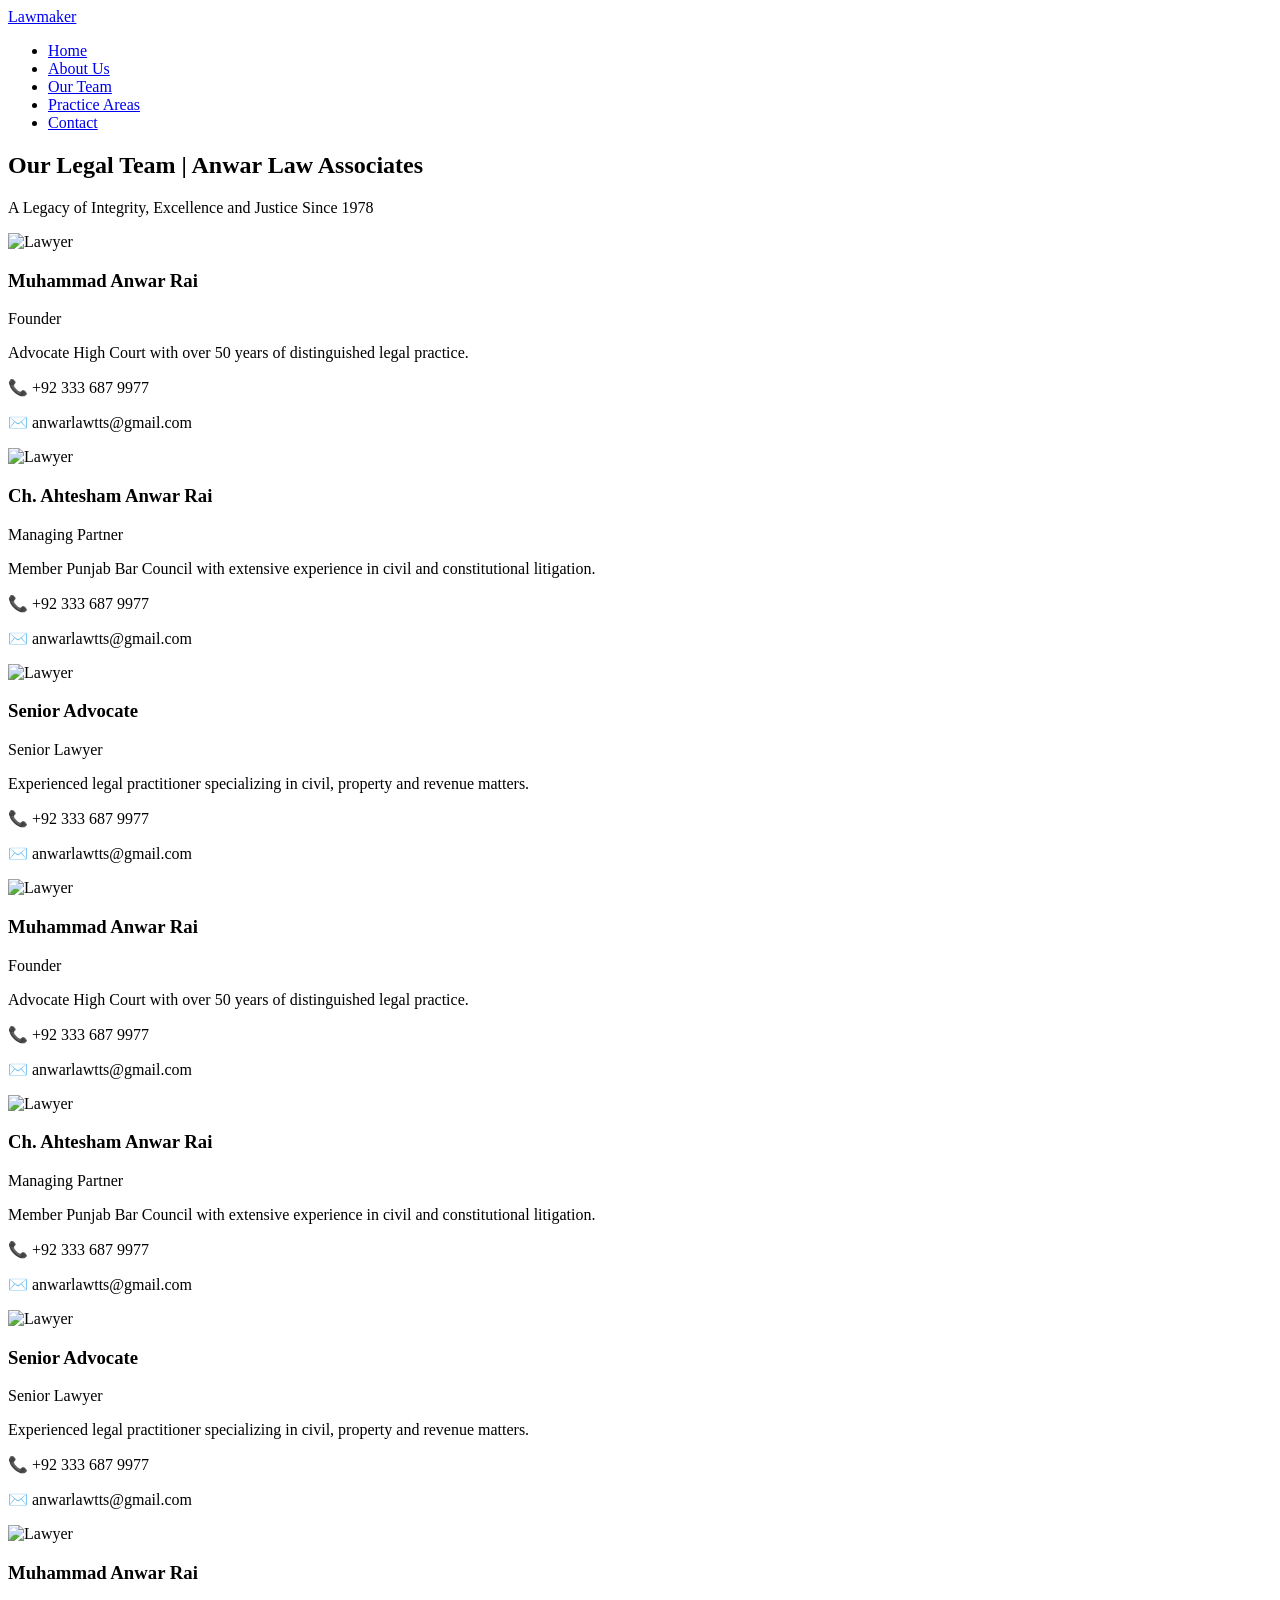
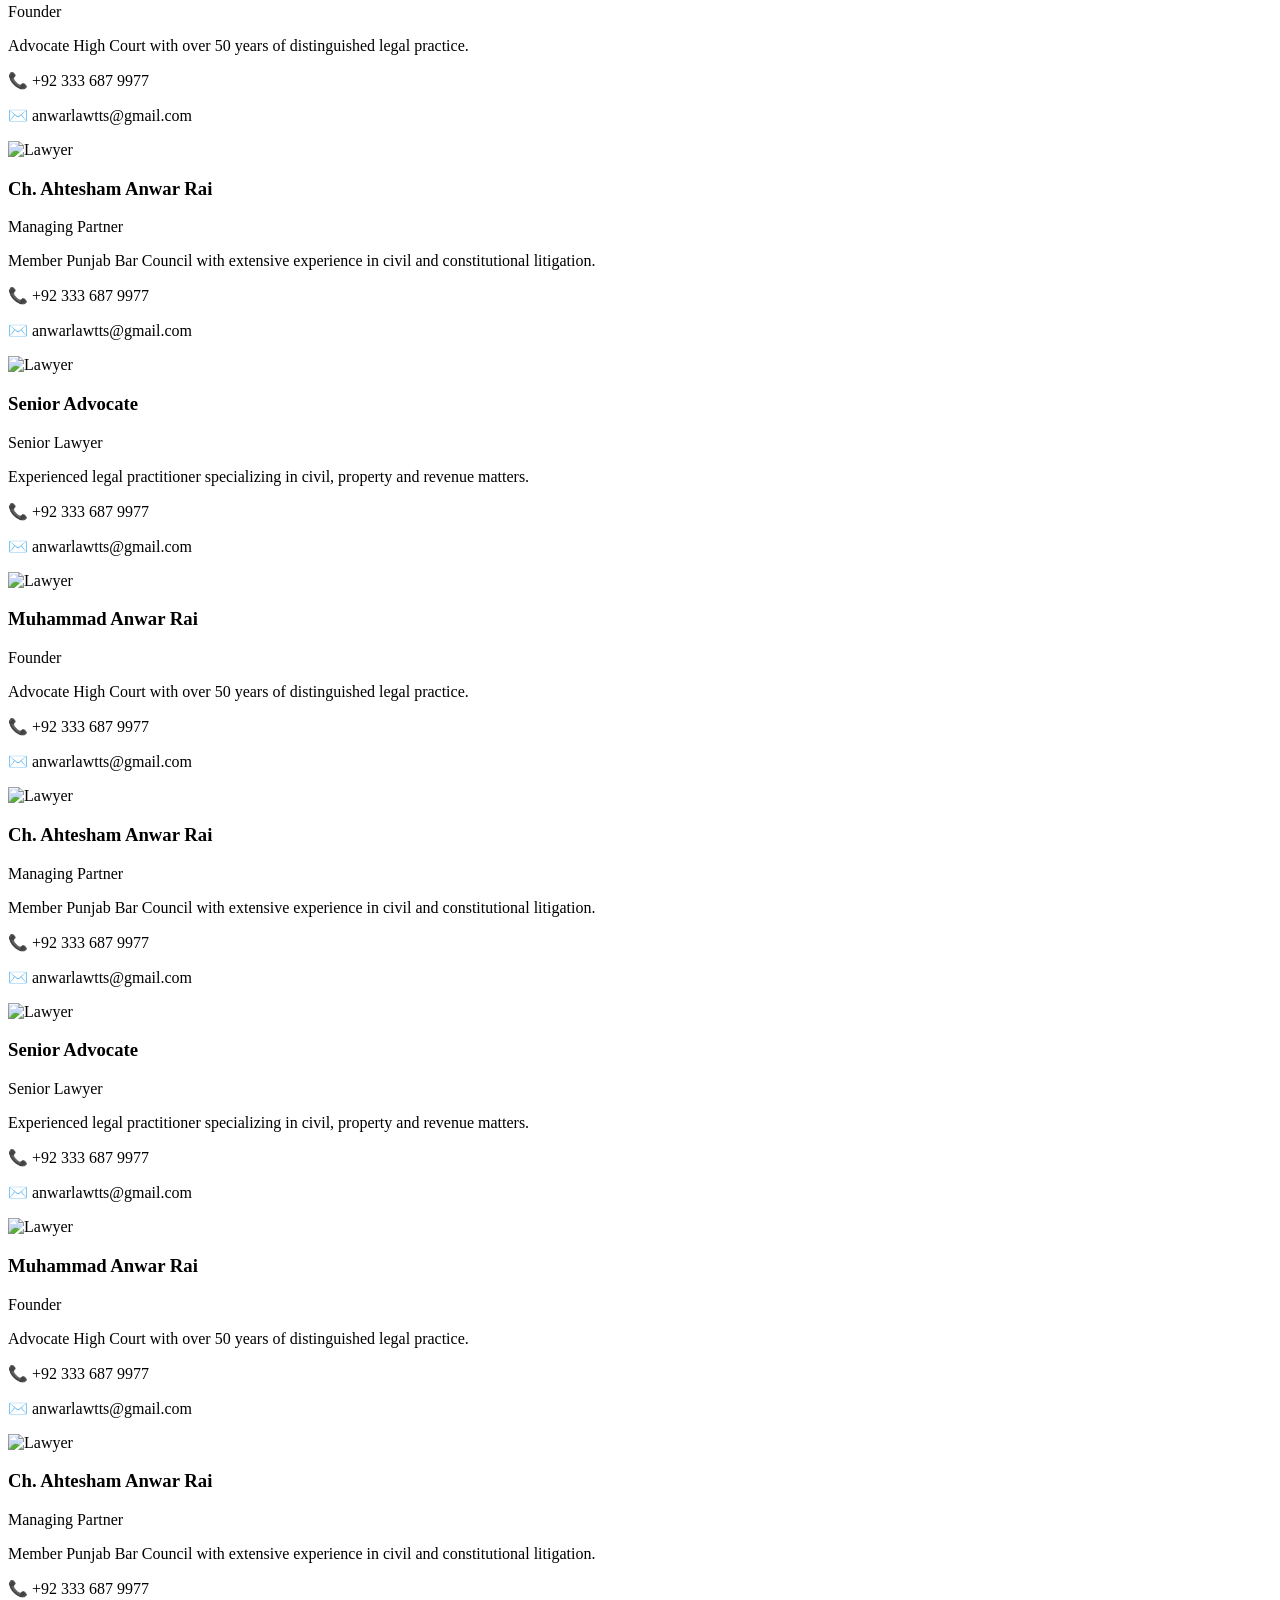
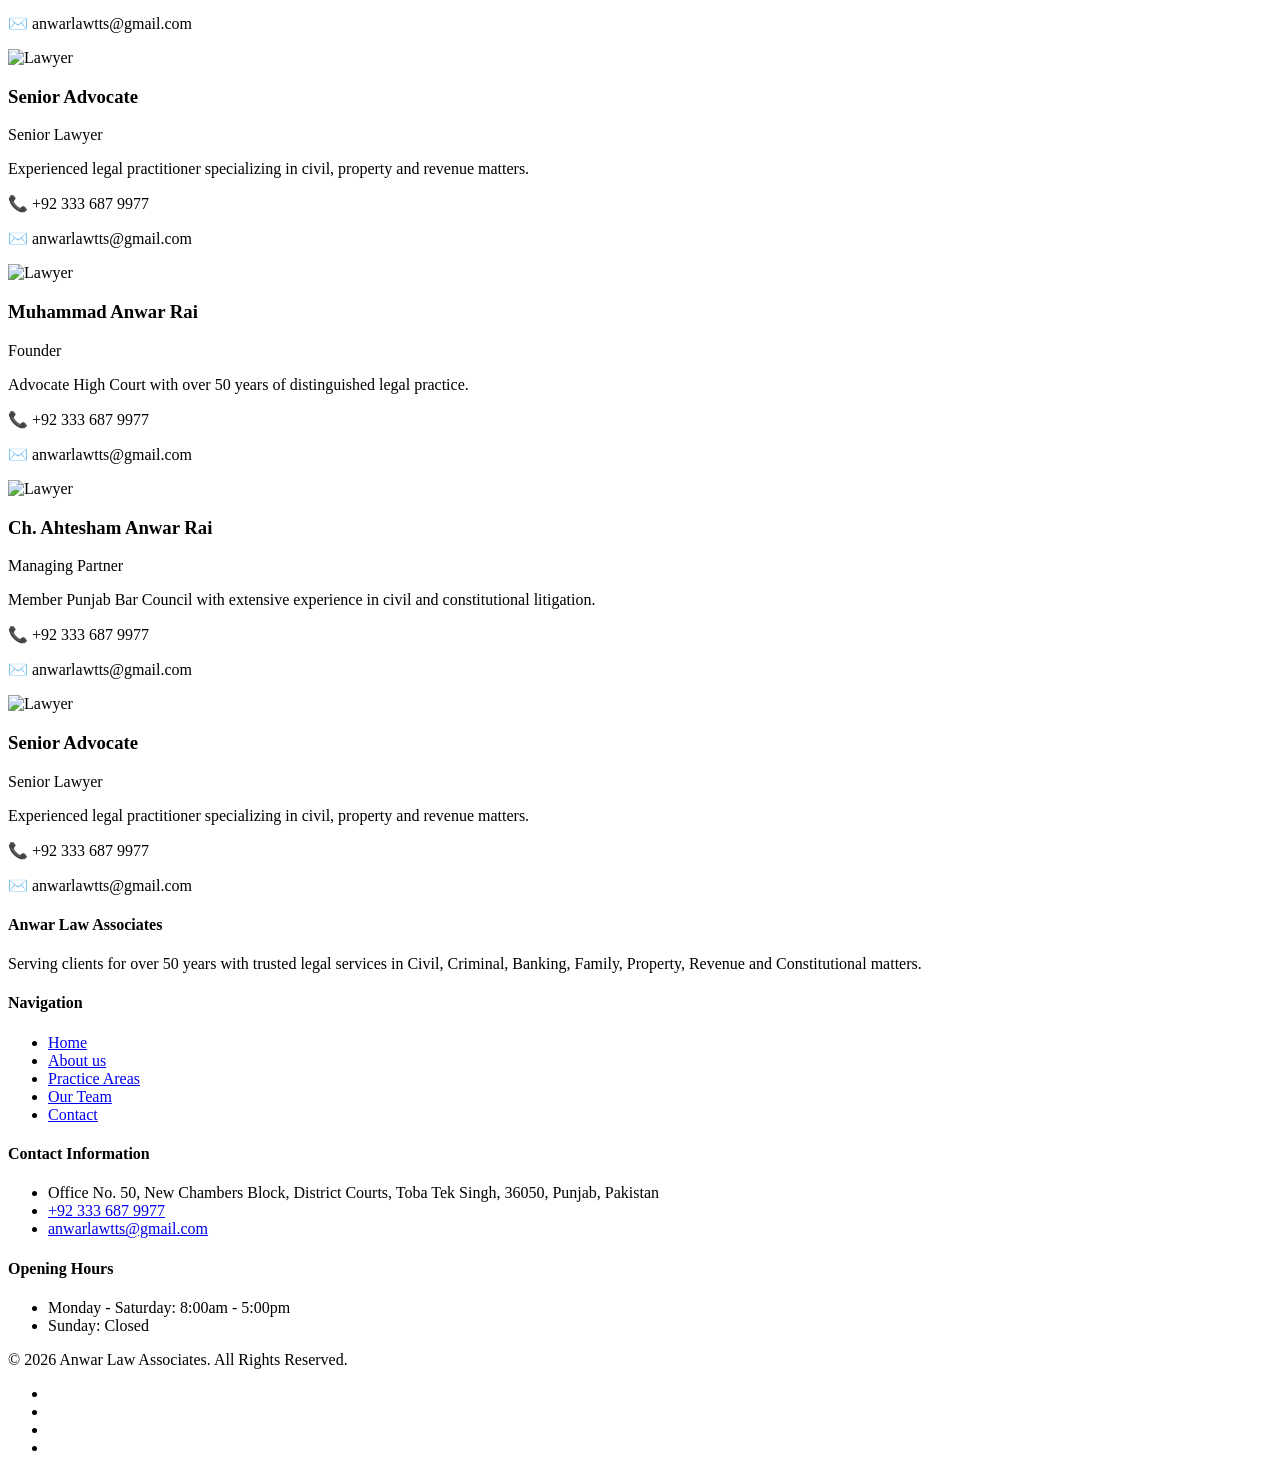
==== team.html @ 22371445 "Initial website upload1 Initial website upload" ====
<!DOCTYPE HTML>
<html>
	<head>
	<meta charset="utf-8">
	<meta http-equiv="X-UA-Compatible" content="IE=edge">
	<title>Lawmaker &mdash; Website Template by Colorlib</title>
	<meta name="viewport" content="width=device-width, initial-scale=1">

  <!-- Facebook and Twitter integration -->
	<meta property="og:title" content=""/>
	<meta property="og:image" content=""/>
	<meta property="og:url" content=""/>
	<meta property="og:site_name" content=""/>
	<meta property="og:description" content=""/>
	<meta name="twitter:title" content="" />
	<meta name="twitter:image" content="" />
	<meta name="twitter:url" content="" />
	<meta name="twitter:card" content="" />

	<link href="https://fonts.googleapis.com/css?family=Work+Sans:300,400,700" rel="stylesheet">
	
	<!-- Animate.css -->
	<link rel="stylesheet" href="css/animate.css">
	<!-- Icomoon Icon Fonts-->
	<link rel="stylesheet" href="css/icomoon.css">
	<!-- Bootstrap  -->
	<link rel="stylesheet" href="css/bootstrap.css">

	<!-- Magnific Popup -->
	<link rel="stylesheet" href="css/magnific-popup.css">

	<!-- Owl Carousel  -->
	<link rel="stylesheet" href="css/owl.carousel.min.css">
	<link rel="stylesheet" href="css/owl.theme.default.min.css">
	<!-- Flexslider  -->
	<link rel="stylesheet" href="css/flexslider.css">
	<!-- Flaticons  -->
	<link rel="stylesheet" href="fonts/flaticon/font/flaticon.css">

	<!-- Theme style  -->
	<link rel="stylesheet" href="css/style.css">

	<!-- Modernizr JS -->
	<script src="js/modernizr-2.6.2.min.js"></script>
	<!-- FOR IE9 below -->
	<!--[if lt IE 9]>
	<script src="js/respond.min.js"></script>
	<![endif]-->



	</head>
	<body>
		
	<div class="ftco-loader"></div>
	
	<div id="page">
	<nav class="ftco-nav" role="navigation">
		<div class="top-menu">
			<div class="container">
				<div class="row">
					<div class="col-md-2">
						<div id="ftco-logo"><a href="index.html">Lawmaker</a></div>
					</div>
					<div class="col-md-10 text-right menu-1">
						<ul>
    <li class="active"><a href="index.html">Home</a></li>
    <li><a href="about.html">About Us</a></li>
    <li><a href="team.html">Our Team</a></li>
    <li><a href="practice.html">Practice Areas</a></li>
    <li><a href="contact.html">Contact</a></li>
</ul>
					</div>
				</div>
				
			</div>
		</div>
	</nav>

	<section class="page-title">
    <div class="container">
        <h1><strong>Our Legal Team | Anwar Law Associates</strong></h1>
        <p>A Legacy of Integrity, Excellence and Justice Since 1978</p>
    </div>
</section>
	<div class="team-row">

    <!-- Lawyer 1 -->
    <div class="team-item">
        <div class="team-card">

            <img src="images/user-1.jpg" alt="Lawyer">

            <h3>Muhammad Anwar Rai</h3>

            <div class="team-role">
                Founder
            </div>

            <p>
                Advocate High Court with over 50 years of distinguished legal practice.
            </p>

            <div class="team-contact">
                <p>📞 +92 333 687 9977</p>
                <p>✉️ anwarlawtts@gmail.com</p>
            </div>

        </div>
    </div>

    <!-- Lawyer 2 -->
    <div class="team-item">
        <div class="team-card">

            <img src="images/user-2.jpg" alt="Lawyer">

            <h3>Ch. Ahtesham Anwar Rai</h3>

            <div class="team-role">
                Managing Partner
            </div>

            <p>
                Member Punjab Bar Council with extensive experience in civil and constitutional litigation.
            </p>

            <div class="team-contact">
                <p>📞 +92 333 687 9977</p>
                <p>✉️ anwarlawtts@gmail.com</p>
            </div>

        </div>
    </div>

    <!-- Lawyer 3 -->
    <div class="team-item">
        <div class="team-card">

            <img src="images/user-3.jpg" alt="Lawyer">

            <h3>Senior Advocate</h3>

            <div class="team-role">
                Senior Lawyer
            </div>

            <p>
                Experienced legal practitioner specializing in civil, property and revenue matters.
            </p>

            <div class="team-contact">
                <p>📞 +92 333 687 9977</p>
                <p>✉️ anwarlawtts@gmail.com</p>
            </div>

        </div>
    </div>

</div>
<div class="team-row">

    <!-- Lawyer 1 -->
    <div class="team-item">
        <div class="team-card">

            <img src="images/user-1.jpg" alt="Lawyer">

            <h3>Muhammad Anwar Rai</h3>

            <div class="team-role">
                Founder
            </div>

            <p>
                Advocate High Court with over 50 years of distinguished legal practice.
            </p>

            <div class="team-contact">
                <p>📞 +92 333 687 9977</p>
                <p>✉️ anwarlawtts@gmail.com</p>
            </div>

        </div>
    </div>

    <!-- Lawyer 2 -->
    <div class="team-item">
        <div class="team-card">

            <img src="images/user-2.jpg" alt="Lawyer">

            <h3>Ch. Ahtesham Anwar Rai</h3>

            <div class="team-role">
                Managing Partner
            </div>

            <p>
                Member Punjab Bar Council with extensive experience in civil and constitutional litigation.
            </p>

            <div class="team-contact">
                <p>📞 +92 333 687 9977</p>
                <p>✉️ anwarlawtts@gmail.com</p>
            </div>

        </div>
    </div>

    <!-- Lawyer 3 -->
    <div class="team-item">
        <div class="team-card">

            <img src="images/user-3.jpg" alt="Lawyer">

            <h3>Senior Advocate</h3>

            <div class="team-role">
                Senior Lawyer
            </div>

            <p>
                Experienced legal practitioner specializing in civil, property and revenue matters.
            </p>

            <div class="team-contact">
                <p>📞 +92 333 687 9977</p>
                <p>✉️ anwarlawtts@gmail.com</p>
            </div>

        </div>
    </div>

</div>
<div class="team-row">

    <!-- Lawyer 1 -->
    <div class="team-item">
        <div class="team-card">

            <img src="images/user-1.jpg" alt="Lawyer">

            <h3>Muhammad Anwar Rai</h3>

            <div class="team-role">
                Founder
            </div>

            <p>
                Advocate High Court with over 50 years of distinguished legal practice.
            </p>

            <div class="team-contact">
                <p>📞 +92 333 687 9977</p>
                <p>✉️ anwarlawtts@gmail.com</p>
            </div>

        </div>
    </div>

    <!-- Lawyer 2 -->
    <div class="team-item">
        <div class="team-card">

            <img src="images/user-2.jpg" alt="Lawyer">

            <h3>Ch. Ahtesham Anwar Rai</h3>

            <div class="team-role">
                Managing Partner
            </div>

            <p>
                Member Punjab Bar Council with extensive experience in civil and constitutional litigation.
            </p>

            <div class="team-contact">
                <p>📞 +92 333 687 9977</p>
                <p>✉️ anwarlawtts@gmail.com</p>
            </div>

        </div>
    </div>

    <!-- Lawyer 3 -->
    <div class="team-item">
        <div class="team-card">

            <img src="images/user-3.jpg" alt="Lawyer">

            <h3>Senior Advocate</h3>

            <div class="team-role">
                Senior Lawyer
            </div>

            <p>
                Experienced legal practitioner specializing in civil, property and revenue matters.
            </p>

            <div class="team-contact">
                <p>📞 +92 333 687 9977</p>
                <p>✉️ anwarlawtts@gmail.com</p>
            </div>

        </div>
    </div>

</div>
<div class="team-row">

    <!-- Lawyer 1 -->
    <div class="team-item">
        <div class="team-card">

            <img src="images/user-1.jpg" alt="Lawyer">

            <h3>Muhammad Anwar Rai</h3>

            <div class="team-role">
                Founder
            </div>

            <p>
                Advocate High Court with over 50 years of distinguished legal practice.
            </p>

            <div class="team-contact">
                <p>📞 +92 333 687 9977</p>
                <p>✉️ anwarlawtts@gmail.com</p>
            </div>

        </div>
    </div>

    <!-- Lawyer 2 -->
    <div class="team-item">
        <div class="team-card">

            <img src="images/user-2.jpg" alt="Lawyer">

            <h3>Ch. Ahtesham Anwar Rai</h3>

            <div class="team-role">
                Managing Partner
            </div>

            <p>
                Member Punjab Bar Council with extensive experience in civil and constitutional litigation.
            </p>

            <div class="team-contact">
                <p>📞 +92 333 687 9977</p>
                <p>✉️ anwarlawtts@gmail.com</p>
            </div>

        </div>
    </div>

    <!-- Lawyer 3 -->
    <div class="team-item">
        <div class="team-card">

            <img src="images/user-3.jpg" alt="Lawyer">

            <h3>Senior Advocate</h3>

            <div class="team-role">
                Senior Lawyer
            </div>

            <p>
                Experienced legal practitioner specializing in civil, property and revenue matters.
            </p>

            <div class="team-contact">
                <p>📞 +92 333 687 9977</p>
                <p>✉️ anwarlawtts@gmail.com</p>
            </div>

        </div>
    </div>

</div>
<div class="team-row">

    <!-- Lawyer 1 -->
    <div class="team-item">
        <div class="team-card">

            <img src="images/user-1.jpg" alt="Lawyer">

            <h3>Muhammad Anwar Rai</h3>

            <div class="team-role">
                Founder
            </div>

            <p>
                Advocate High Court with over 50 years of distinguished legal practice.
            </p>

            <div class="team-contact">
                <p>📞 +92 333 687 9977</p>
                <p>✉️ anwarlawtts@gmail.com</p>
            </div>

        </div>
    </div>

    <!-- Lawyer 2 -->
    <div class="team-item">
        <div class="team-card">

            <img src="images/user-2.jpg" alt="Lawyer">

            <h3>Ch. Ahtesham Anwar Rai</h3>

            <div class="team-role">
                Managing Partner
            </div>

            <p>
                Member Punjab Bar Council with extensive experience in civil and constitutional litigation.
            </p>

            <div class="team-contact">
                <p>📞 +92 333 687 9977</p>
                <p>✉️ anwarlawtts@gmail.com</p>
            </div>

        </div>
    </div>

    <!-- Lawyer 3 -->
    <div class="team-item">
        <div class="team-card">

            <img src="images/user-3.jpg" alt="Lawyer">

            <h3>Senior Advocate</h3>

            <div class="team-role">
                Senior Lawyer
            </div>

            <p>
                Experienced legal practitioner specializing in civil, property and revenue matters.
            </p>

            <div class="team-contact">
                <p>📞 +92 333 687 9977</p>
                <p>✉️ anwarlawtts@gmail.com</p>
            </div>

        </div>
    </div>

</div>
<div class="team-row">

    <!-- Lawyer 1 -->
    <div class="team-item">
        <div class="team-card">

            <img src="images/user-1.jpg" alt="Lawyer">

            <h3>Muhammad Anwar Rai</h3>

            <div class="team-role">
                Founder
            </div>

            <p>
                Advocate High Court with over 50 years of distinguished legal practice.
            </p>

            <div class="team-contact">
                <p>📞 +92 333 687 9977</p>
                <p>✉️ anwarlawtts@gmail.com</p>
            </div>

        </div>
    </div>

    <!-- Lawyer 2 -->
    <div class="team-item">
        <div class="team-card">

            <img src="images/user-2.jpg" alt="Lawyer">

            <h3>Ch. Ahtesham Anwar Rai</h3>

            <div class="team-role">
                Managing Partner
            </div>

            <p>
                Member Punjab Bar Council with extensive experience in civil and constitutional litigation.
            </p>

            <div class="team-contact">
                <p>📞 +92 333 687 9977</p>
                <p>✉️ anwarlawtts@gmail.com</p>
            </div>

        </div>
    </div>

    <!-- Lawyer 3 -->
    <div class="team-item">
        <div class="team-card">

            <img src="images/user-3.jpg" alt="Lawyer">

            <h3>Senior Advocate</h3>

            <div class="team-role">
                Senior Lawyer
            </div>

            <p>
                Experienced legal practitioner specializing in civil, property and revenue matters.
            </p>

            <div class="team-contact">
                <p>📞 +92 333 687 9977</p>
                <p>✉️ anwarlawtts@gmail.com</p>
            </div>

        </div>
    </div>

</div>
	<footer id="ftco-footer" role="contentinfo">
		<div class="container">
			<div class="row row-pb-md">
				<div class="col-md-3 ftco-widget">
					<h4>Anwar Law Associates</h4>
					<p>Serving clients for over 50 years with trusted legal services in Civil, Criminal, Banking, Family, Property, Revenue and Constitutional matters.</p>
				</div>
				<div class="col-md-3 col-md-push-1">
					<h4>Navigation</h4>
					<ul class="ftco-footer-links">
						<li><a href="#">Home</a></li>
						<li><a href="#">About us</a></li>
						<li><a href="#">Practice Areas</a></li>
						<li><a href="#">Our Team</a></li>
						<li><a href="#">Contact</a></li>
					</ul>
				</div>

				<div class="col-md-3 col-md-push-1">
					<h4>Contact Information</h4>
					<ul class="ftco-footer-links">
						<li>Office No. 50, New Chambers Block, District Courts, Toba Tek Singh, 36050,  Punjab, Pakistan</li>
						<li><a href="tel://1234567920">+92 333 687 9977</a></li>
						<li><a href="anwarlawtts@gmail.com">anwarlawtts@gmail.com</a></li>
					</ul>
				</div>

				<div class="col-md-3 col-md-push-1">
					<h4>Opening Hours</h4>
					<ul class="ftco-footer-links">
						<li>Monday - Saturday: 8:00am - 5:00pm</li>
						<li>Sunday: Closed</li>
					</ul>
				</div>

			</div>

			<div class="row copyright">
				<div class="col-md-12 text-center">
					<p>
© <script>document.write(new Date().getFullYear());</script>
Anwar Law Associates. All Rights Reserved.
</p>
					<p>
						<ul class="ftco-social-icons">
							<li><a href="#"><i class="icon-twitter"></i></a></li>
							<li><a href="#"><i class="icon-facebook"></i></a></li>
							<li><a href="#"><i class="icon-linkedin"></i></a></li>
							<li><a href="#"><i class="icon-dribbble"></i></a></li>
						</ul>
					</p>
				</div>
			</div>

		</div>
	</footer>
	</div>

	<div class="gototop js-top">
		<a href="#" class="js-gotop"><i class="icon-arrow-up"></i></a>
	</div>
	
	<!-- jQuery -->
	<script src="js/jquery.min.js"></script>
	<!-- jQuery Easing -->
	<script src="js/jquery.easing.1.3.js"></script>
	<!-- Bootstrap -->
	<script src="js/bootstrap.min.js"></script>
	<!-- Waypoints -->
	<script src="js/jquery.waypoints.min.js"></script>
	<!-- Stellar Parallax -->
	<script src="js/jquery.stellar.min.js"></script>
	<!-- Carousel -->
	<script src="js/owl.carousel.min.js"></script>
	<!-- Flexslider -->
	<script src="js/jquery.flexslider-min.js"></script>
	<!-- countTo -->
	<script src="js/jquery.countTo.js"></script>
	<!-- Magnific Popup -->
	<script src="js/jquery.magnific-popup.min.js"></script>
	<script src="js/magnific-popup-options.js"></script>
	<!-- Main -->
	<script src="js/main.js"></script>

<script>
  window.dataLayer = window.dataLayer || [];
  function gtag(){dataLayer.push(arguments);}
  gtag('js', new Date());

  gtag('config', 'UA-23581568-13');
</script>

	</body>
</html>
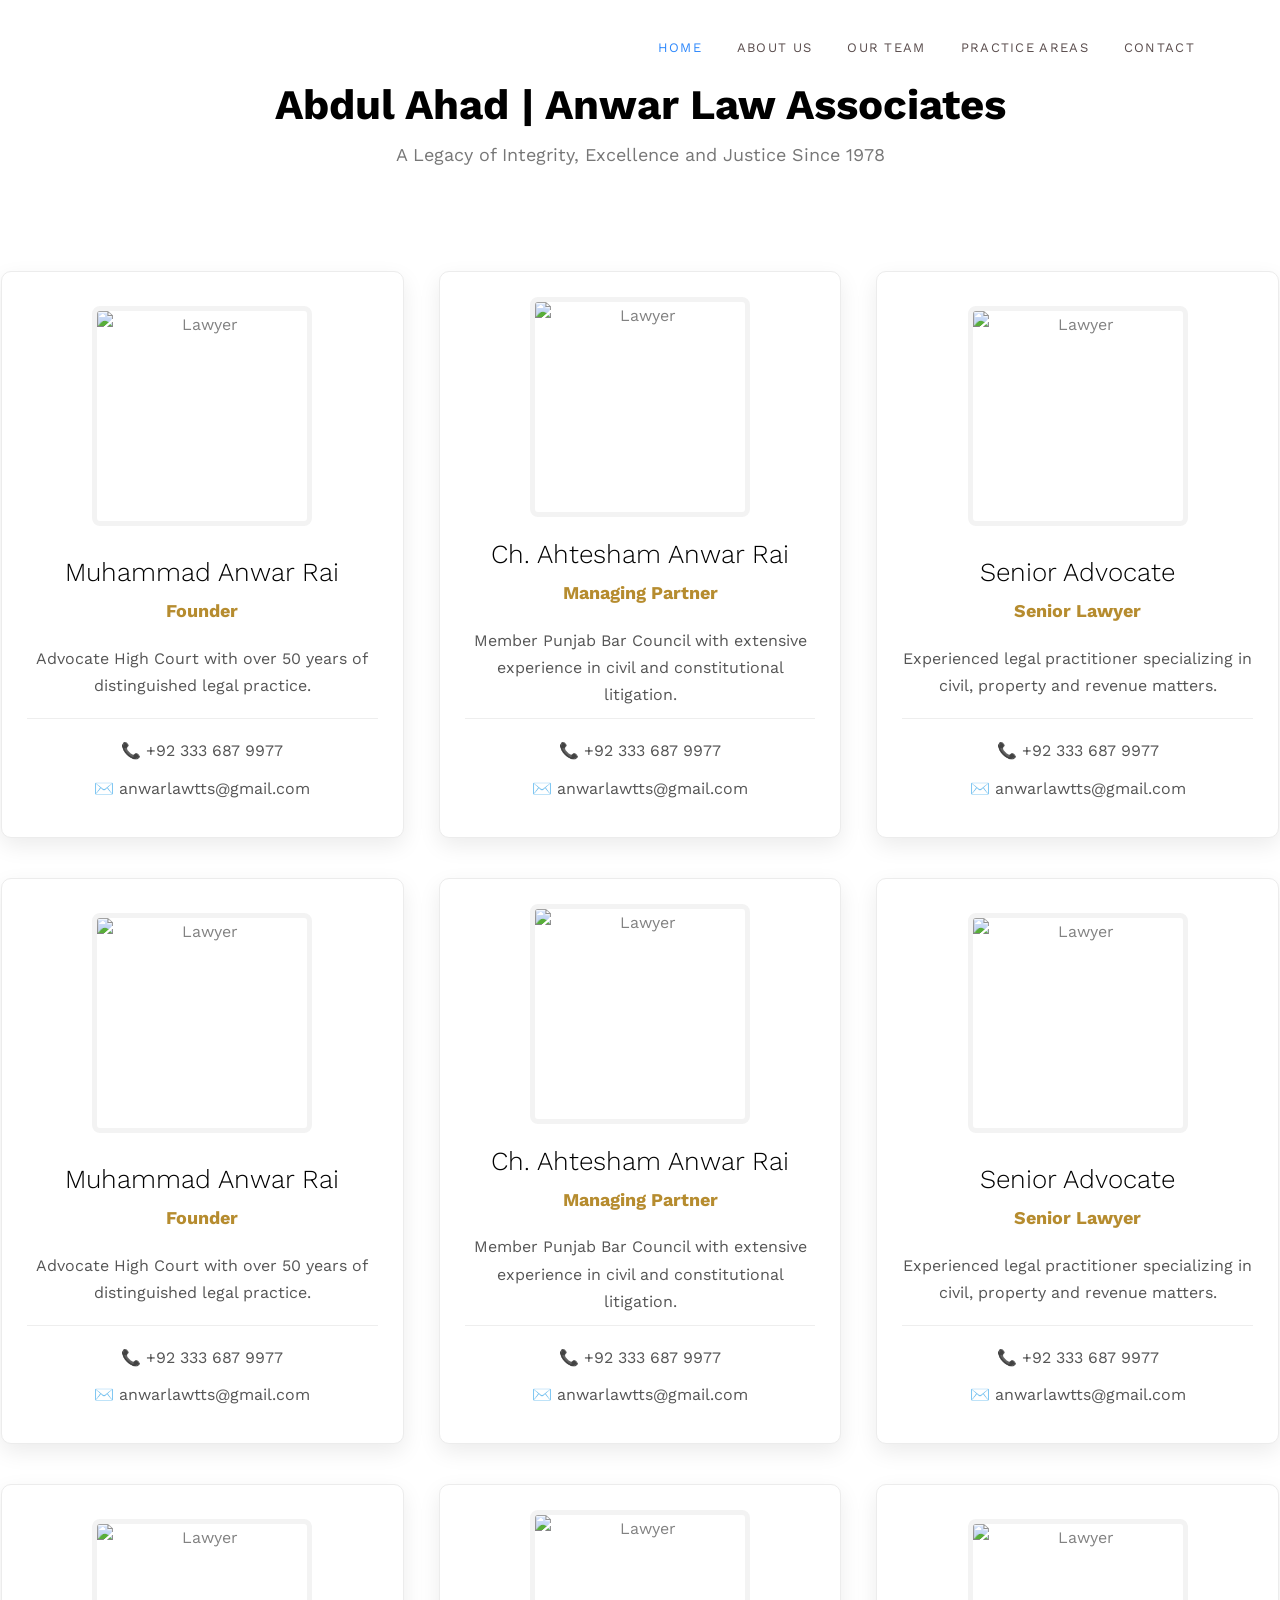
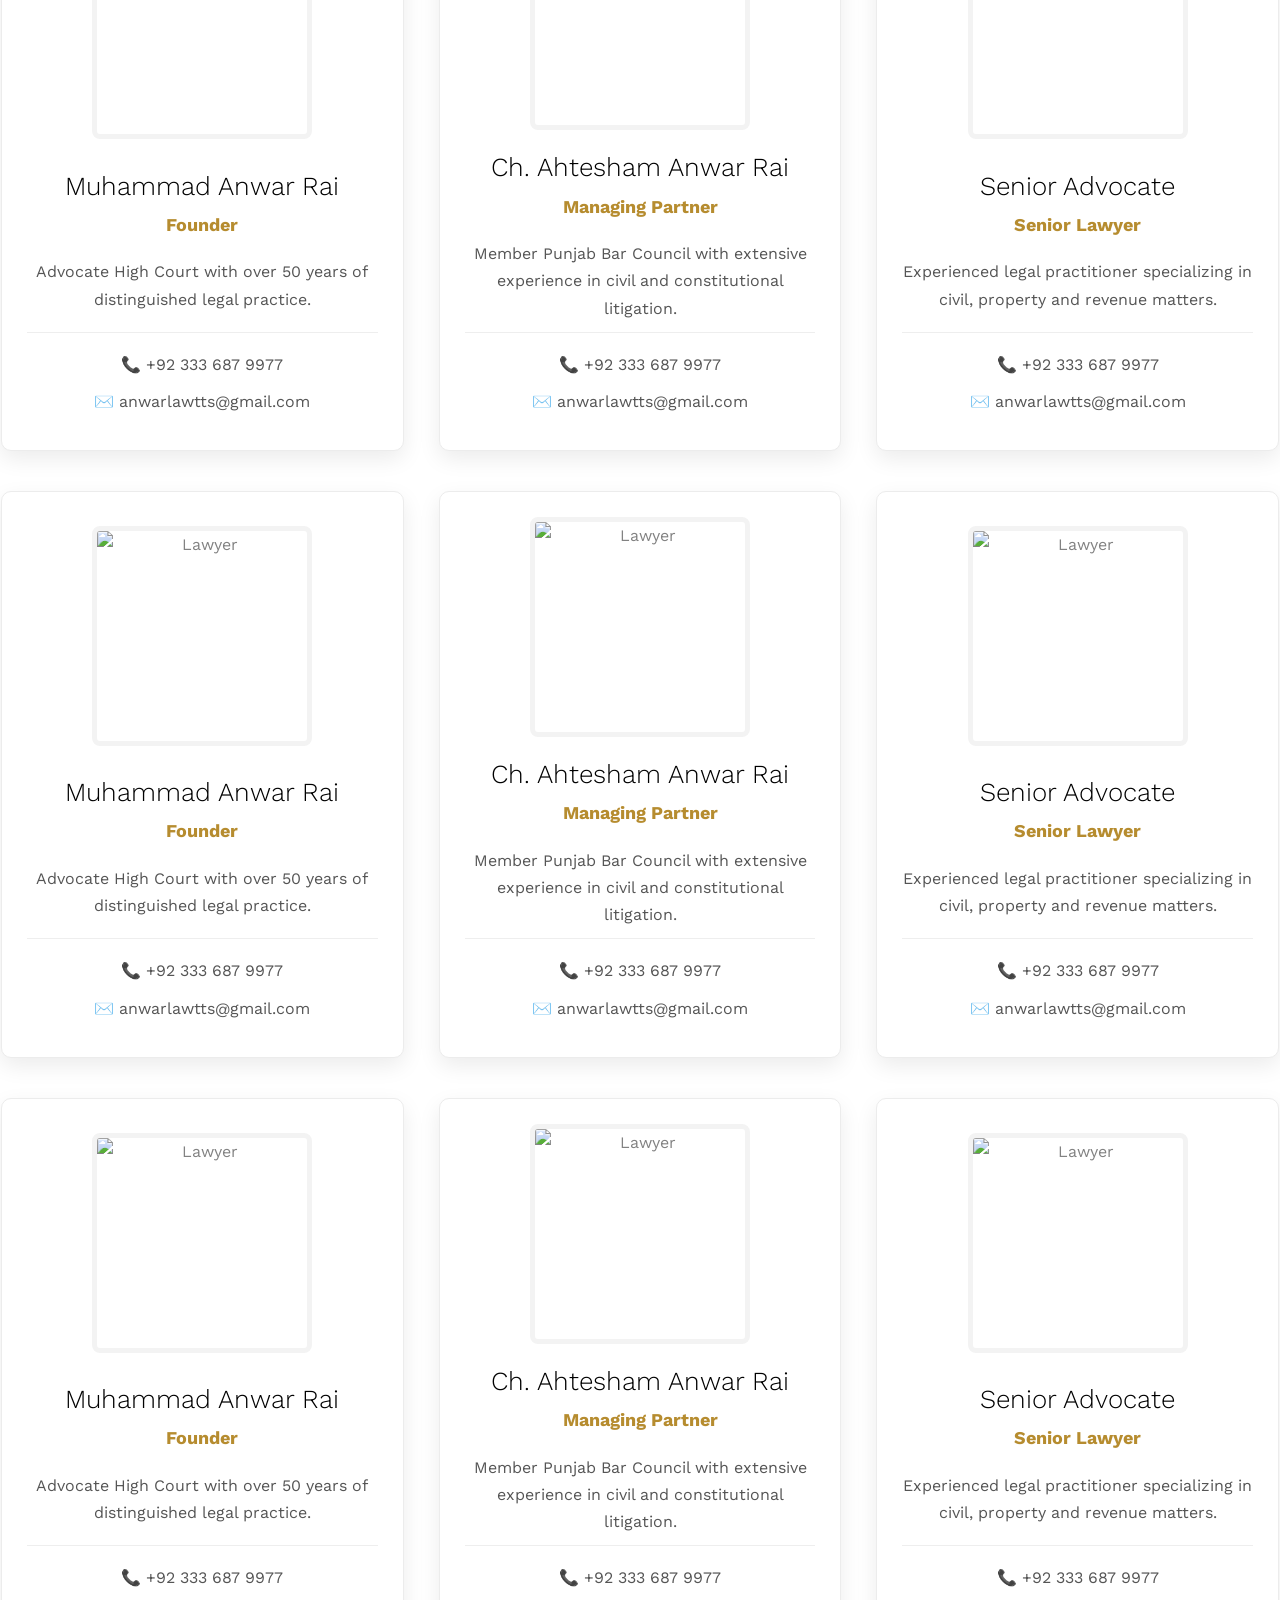
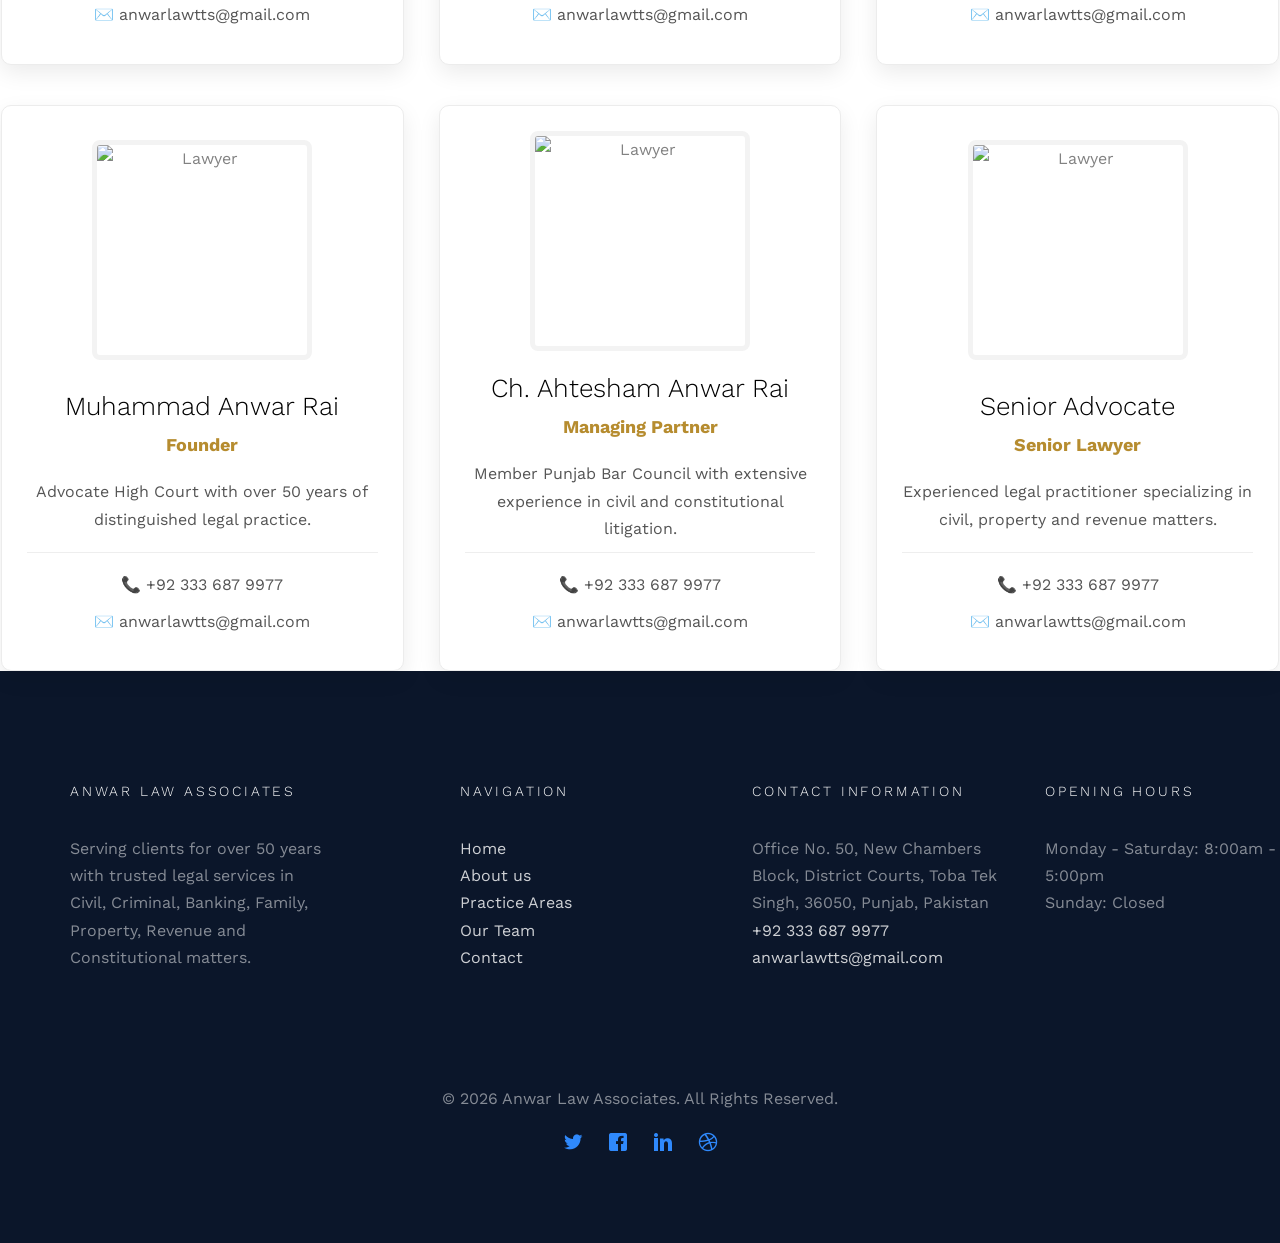
==== commit 6df1e756: "Update team.html" ====
--- a/team.html
+++ b/team.html
@@ -79,7 +79,7 @@
 
 	<section class="page-title">
     <div class="container">
-        <h1><strong>Our Legal Team | Anwar Law Associates</strong></h1>
+        <h1><strong>Abdul Ahad  | Anwar Law Associates</strong></h1>
         <p>A Legacy of Integrity, Excellence and Justice Since 1978</p>
     </div>
 </section>
--- a/css/icomoon.css
+++ b/css/icomoon.css
@@ -0,0 +1,1571 @@
+@font-face {
+  font-family: 'icomoon';
+  src:  url('../fonts/icomoon/icomoon.eot?6iuir');
+  src:  url('../fonts/icomoon/icomoon.eot?6iuir#iefix') format('embedded-opentype'),
+    url('../fonts/icomoon/icomoon.ttf?6iuir') format('truetype'),
+    url('../fonts/icomoon/icomoon.woff?6iuir') format('woff'),
+    url('../fonts/icomoon/icomoon.svg?6iuir#icomoon') format('svg');
+  font-weight: normal;
+  font-style: normal;
+}
+
+[class^="icon-"], [class*=" icon-"] {
+  /* use !important to prevent issues with browser extensions that change fonts */
+  font-family: 'icomoon' !important;
+  speak: none;
+  font-style: normal;
+  font-weight: normal;
+  font-variant: normal;
+  text-transform: none;
+  line-height: 1;
+
+  /* Better Font Rendering =========== */
+  -webkit-font-smoothing: antialiased;
+  -moz-osx-font-smoothing: grayscale;
+}
+
+.icon-eye:before {
+  content: "\e000";
+}
+.icon-paper-clip:before {
+  content: "\e001";
+}
+.icon-mail:before {
+  content: "\e002";
+}
+.icon-toggle:before {
+  content: "\e003";
+}
+.icon-layout:before {
+  content: "\e004";
+}
+.icon-link:before {
+  content: "\e005";
+}
+.icon-bell:before {
+  content: "\e006";
+}
+.icon-lock:before {
+  content: "\e007";
+}
+.icon-unlock:before {
+  content: "\e008";
+}
+.icon-ribbon:before {
+  content: "\e009";
+}
+.icon-image:before {
+  content: "\e010";
+}
+.icon-signal:before {
+  content: "\e011";
+}
+.icon-target:before {
+  content: "\e012";
+}
+.icon-clipboard:before {
+  content: "\e013";
+}
+.icon-clock:before {
+  content: "\e014";
+}
+.icon-watch:before {
+  content: "\e015";
+}
+.icon-air-play:before {
+  content: "\e016";
+}
+.icon-camera:before {
+  content: "\e017";
+}
+.icon-video:before {
+  content: "\e018";
+}
+.icon-disc:before {
+  content: "\e019";
+}
+.icon-printer:before {
+  content: "\e020";
+}
+.icon-monitor:before {
+  content: "\e021";
+}
+.icon-server:before {
+  content: "\e022";
+}
+.icon-cog:before {
+  content: "\e023";
+}
+.icon-heart:before {
+  content: "\e024";
+}
+.icon-paragraph:before {
+  content: "\e025";
+}
+.icon-align-justify:before {
+  content: "\e026";
+}
+.icon-align-left:before {
+  content: "\e027";
+}
+.icon-align-center:before {
+  content: "\e028";
+}
+.icon-align-right:before {
+  content: "\e029";
+}
+.icon-book:before {
+  content: "\e030";
+}
+.icon-layers:before {
+  content: "\e031";
+}
+.icon-stack:before {
+  content: "\e032";
+}
+.icon-stack-2:before {
+  content: "\e033";
+}
+.icon-paper:before {
+  content: "\e034";
+}
+.icon-paper-stack:before {
+  content: "\e035";
+}
+.icon-search:before {
+  content: "\e036";
+}
+.icon-zoom-in:before {
+  content: "\e037";
+}
+.icon-zoom-out:before {
+  content: "\e038";
+}
+.icon-reply:before {
+  content: "\e039";
+}
+.icon-circle-plus:before {
+  content: "\e040";
+}
+.icon-circle-minus:before {
+  content: "\e041";
+}
+.icon-circle-check:before {
+  content: "\e042";
+}
+.icon-circle-cross:before {
+  content: "\e043";
+}
+.icon-square-plus:before {
+  content: "\e044";
+}
+.icon-square-minus:before {
+  content: "\e045";
+}
+.icon-square-check:before {
+  content: "\e046";
+}
+.icon-square-cross:before {
+  content: "\e047";
+}
+.icon-microphone:before {
+  content: "\e048";
+}
+.icon-record:before {
+  content: "\e049";
+}
+.icon-skip-back:before {
+  content: "\e050";
+}
+.icon-rewind:before {
+  content: "\e051";
+}
+.icon-play:before {
+  content: "\e052";
+}
+.icon-pause:before {
+  content: "\e053";
+}
+.icon-stop:before {
+  content: "\e054";
+}
+.icon-fast-forward:before {
+  content: "\e055";
+}
+.icon-skip-forward:before {
+  content: "\e056";
+}
+.icon-shuffle:before {
+  content: "\e057";
+}
+.icon-repeat:before {
+  content: "\e058";
+}
+.icon-folder:before {
+  content: "\e059";
+}
+.icon-umbrella:before {
+  content: "\e060";
+}
+.icon-moon:before {
+  content: "\e061";
+}
+.icon-thermometer:before {
+  content: "\e062";
+}
+.icon-drop:before {
+  content: "\e063";
+}
+.icon-sun:before {
+  content: "\e064";
+}
+.icon-cloud:before {
+  content: "\e065";
+}
+.icon-cloud-upload:before {
+  content: "\e066";
+}
+.icon-cloud-download:before {
+  content: "\e067";
+}
+.icon-upload:before {
+  content: "\e068";
+}
+.icon-download:before {
+  content: "\e069";
+}
+.icon-location:before {
+  content: "\e070";
+}
+.icon-location-2:before {
+  content: "\e071";
+}
+.icon-map:before {
+  content: "\e072";
+}
+.icon-battery:before {
+  content: "\e073";
+}
+.icon-head:before {
+  content: "\e074";
+}
+.icon-briefcase:before {
+  content: "\e075";
+}
+.icon-speech-bubble:before {
+  content: "\e076";
+}
+.icon-anchor:before {
+  content: "\e077";
+}
+.icon-globe:before {
+  content: "\e078";
+}
+.icon-box:before {
+  content: "\e079";
+}
+.icon-reload:before {
+  content: "\e080";
+}
+.icon-share:before {
+  content: "\e081";
+}
+.icon-marquee:before {
+  content: "\e082";
+}
+.icon-marquee-plus:before {
+  content: "\e083";
+}
+.icon-marquee-minus:before {
+  content: "\e084";
+}
+.icon-tag:before {
+  content: "\e085";
+}
+.icon-power:before {
+  content: "\e086";
+}
+.icon-command:before {
+  content: "\e087";
+}
+.icon-alt:before {
+  content: "\e088";
+}
+.icon-esc:before {
+  content: "\e089";
+}
+.icon-bar-graph:before {
+  content: "\e090";
+}
+.icon-bar-graph-2:before {
+  content: "\e091";
+}
+.icon-pie-graph:before {
+  content: "\e092";
+}
+.icon-star:before {
+  content: "\e093";
+}
+.icon-arrow-left:before {
+  content: "\e094";
+}
+.icon-arrow-right:before {
+  content: "\e095";
+}
+.icon-arrow-up:before {
+  content: "\e096";
+}
+.icon-arrow-down:before {
+  content: "\e097";
+}
+.icon-volume:before {
+  content: "\e098";
+}
+.icon-mute:before {
+  content: "\e099";
+}
+.icon-content-right:before {
+  content: "\e100";
+}
+.icon-content-left:before {
+  content: "\e101";
+}
+.icon-grid:before {
+  content: "\e102";
+}
+.icon-grid-2:before {
+  content: "\e103";
+}
+.icon-columns:before {
+  content: "\e104";
+}
+.icon-loader:before {
+  content: "\e105";
+}
+.icon-bag:before {
+  content: "\e106";
+}
+.icon-ban:before {
+  content: "\e107";
+}
+.icon-flag:before {
+  content: "\e108";
+}
+.icon-trash:before {
+  content: "\e109";
+}
+.icon-expand:before {
+  content: "\e110";
+}
+.icon-contract:before {
+  content: "\e111";
+}
+.icon-maximize:before {
+  content: "\e112";
+}
+.icon-minimize:before {
+  content: "\e113";
+}
+.icon-plus:before {
+  content: "\e114";
+}
+.icon-minus:before {
+  content: "\e115";
+}
+.icon-check:before {
+  content: "\e116";
+}
+.icon-cross:before {
+  content: "\e117";
+}
+.icon-move:before {
+  content: "\e118";
+}
+.icon-delete:before {
+  content: "\e119";
+}
+.icon-menu:before {
+  content: "\e120";
+}
+.icon-archive:before {
+  content: "\e121";
+}
+.icon-inbox:before {
+  content: "\e122";
+}
+.icon-outbox:before {
+  content: "\e123";
+}
+.icon-file:before {
+  content: "\e124";
+}
+.icon-file-add:before {
+  content: "\e125";
+}
+.icon-file-subtract:before {
+  content: "\e126";
+}
+.icon-help:before {
+  content: "\e127";
+}
+.icon-open:before {
+  content: "\e128";
+}
+.icon-ellipsis:before {
+  content: "\e129";
+}
+.icon-add-to-list:before {
+  content: "\e900";
+}
+.icon-classic-computer:before {
+  content: "\e901";
+}
+.icon-controller-fast-backward:before {
+  content: "\e902";
+}
+.icon-creative-commons-attribution:before {
+  content: "\e903";
+}
+.icon-creative-commons-noderivs:before {
+  content: "\e904";
+}
+.icon-creative-commons-noncommercial-eu:before {
+  content: "\e905";
+}
+.icon-creative-commons-noncommercial-us:before {
+  content: "\e906";
+}
+.icon-creative-commons-public-domain:before {
+  content: "\e907";
+}
+.icon-creative-commons-remix:before {
+  content: "\e908";
+}
+.icon-creative-commons-share:before {
+  content: "\e909";
+}
+.icon-creative-commons-sharealike:before {
+  content: "\e90a";
+}
+.icon-creative-commons:before {
+  content: "\e90b";
+}
+.icon-document-landscape:before {
+  content: "\e90c";
+}
+.icon-remove-user:before {
+  content: "\e90d";
+}
+.icon-warning:before {
+  content: "\e90e";
+}
+.icon-arrow-bold-down:before {
+  content: "\e90f";
+}
+.icon-arrow-bold-left:before {
+  content: "\e910";
+}
+.icon-arrow-bold-right:before {
+  content: "\e911";
+}
+.icon-arrow-bold-up:before {
+  content: "\e912";
+}
+.icon-arrow-down2:before {
+  content: "\e913";
+}
+.icon-arrow-left2:before {
+  content: "\e914";
+}
+.icon-arrow-long-down:before {
+  content: "\e915";
+}
+.icon-arrow-long-left:before {
+  content: "\e916";
+}
+.icon-arrow-long-right:before {
+  content: "\e917";
+}
+.icon-arrow-long-up:before {
+  content: "\e918";
+}
+.icon-arrow-right2:before {
+  content: "\e919";
+}
+.icon-arrow-up2:before {
+  content: "\e91a";
+}
+.icon-arrow-with-circle-down:before {
+  content: "\e91b";
+}
+.icon-arrow-with-circle-left:before {
+  content: "\e91c";
+}
+.icon-arrow-with-circle-right:before {
+  content: "\e91d";
+}
+.icon-arrow-with-circle-up:before {
+  content: "\e91e";
+}
+.icon-bookmark:before {
+  content: "\e91f";
+}
+.icon-bookmarks:before {
+  content: "\e920";
+}
+.icon-chevron-down:before {
+  content: "\e921";
+}
+.icon-chevron-left:before {
+  content: "\e922";
+}
+.icon-chevron-right:before {
+  content: "\e923";
+}
+.icon-chevron-small-down:before {
+  content: "\e924";
+}
+.icon-chevron-small-left:before {
+  content: "\e925";
+}
+.icon-chevron-small-right:before {
+  content: "\e926";
+}
+.icon-chevron-small-up:before {
+  content: "\e927";
+}
+.icon-chevron-thin-down:before {
+  content: "\e928";
+}
+.icon-chevron-thin-left:before {
+  content: "\e929";
+}
+.icon-chevron-thin-right:before {
+  content: "\e92a";
+}
+.icon-chevron-thin-up:before {
+  content: "\e92b";
+}
+.icon-chevron-up:before {
+  content: "\e92c";
+}
+.icon-chevron-with-circle-down:before {
+  content: "\e92d";
+}
+.icon-chevron-with-circle-left:before {
+  content: "\e92e";
+}
+.icon-chevron-with-circle-right:before {
+  content: "\e92f";
+}
+.icon-chevron-with-circle-up:before {
+  content: "\e930";
+}
+.icon-cloud2:before {
+  content: "\e931";
+}
+.icon-controller-fast-forward:before {
+  content: "\e932";
+}
+.icon-controller-jump-to-start:before {
+  content: "\e933";
+}
+.icon-controller-next:before {
+  content: "\e934";
+}
+.icon-controller-paus:before {
+  content: "\e935";
+}
+.icon-controller-play:before {
+  content: "\e936";
+}
+.icon-controller-record:before {
+  content: "\e937";
+}
+.icon-controller-stop:before {
+  content: "\e938";
+}
+.icon-controller-volume:before {
+  content: "\e939";
+}
+.icon-dot-single:before {
+  content: "\e93a";
+}
+.icon-dots-three-horizontal:before {
+  content: "\e93b";
+}
+.icon-dots-three-vertical:before {
+  content: "\e93c";
+}
+.icon-dots-two-horizontal:before {
+  content: "\e93d";
+}
+.icon-dots-two-vertical:before {
+  content: "\e93e";
+}
+.icon-download2:before {
+  content: "\e93f";
+}
+.icon-emoji-flirt:before {
+  content: "\e940";
+}
+.icon-flow-branch:before {
+  content: "\e941";
+}
+.icon-flow-cascade:before {
+  content: "\e942";
+}
+.icon-flow-line:before {
+  content: "\e943";
+}
+.icon-flow-parallel:before {
+  content: "\e944";
+}
+.icon-flow-tree:before {
+  content: "\e945";
+}
+.icon-install:before {
+  content: "\e946";
+}
+.icon-layers2:before {
+  content: "\e947";
+}
+.icon-open-book:before {
+  content: "\e948";
+}
+.icon-resize-100:before {
+  content: "\e949";
+}
+.icon-resize-full-screen:before {
+  content: "\e94a";
+}
+.icon-save:before {
+  content: "\e94b";
+}
+.icon-select-arrows:before {
+  content: "\e94c";
+}
+.icon-sound-mute:before {
+  content: "\e94d";
+}
+.icon-sound:before {
+  content: "\e94e";
+}
+.icon-trash2:before {
+  content: "\e94f";
+}
+.icon-triangle-down:before {
+  content: "\e950";
+}
+.icon-triangle-left:before {
+  content: "\e951";
+}
+.icon-triangle-right:before {
+  content: "\e952";
+}
+.icon-triangle-up:before {
+  content: "\e953";
+}
+.icon-uninstall:before {
+  content: "\e954";
+}
+.icon-upload-to-cloud:before {
+  content: "\e955";
+}
+.icon-upload2:before {
+  content: "\e956";
+}
+.icon-add-user:before {
+  content: "\e957";
+}
+.icon-address:before {
+  content: "\e958";
+}
+.icon-adjust:before {
+  content: "\e959";
+}
+.icon-air:before {
+  content: "\e95a";
+}
+.icon-aircraft-landing:before {
+  content: "\e95b";
+}
+.icon-aircraft-take-off:before {
+  content: "\e95c";
+}
+.icon-aircraft:before {
+  content: "\e95d";
+}
+.icon-align-bottom:before {
+  content: "\e95e";
+}
+.icon-align-horizontal-middle:before {
+  content: "\e95f";
+}
+.icon-align-left2:before {
+  content: "\e960";
+}
+.icon-align-right2:before {
+  content: "\e961";
+}
+.icon-align-top:before {
+  content: "\e962";
+}
+.icon-align-vertical-middle:before {
+  content: "\e963";
+}
+.icon-archive2:before {
+  content: "\e964";
+}
+.icon-area-graph:before {
+  content: "\e965";
+}
+.icon-attachment:before {
+  content: "\e966";
+}
+.icon-awareness-ribbon:before {
+  content: "\e967";
+}
+.icon-back-in-time:before {
+  content: "\e968";
+}
+.icon-back:before {
+  content: "\e969";
+}
+.icon-bar-graph2:before {
+  content: "\e96a";
+}
+.icon-battery2:before {
+  content: "\e96b";
+}
+.icon-beamed-note:before {
+  content: "\e96c";
+}
+.icon-bell2:before {
+  content: "\e96d";
+}
+.icon-blackboard:before {
+  content: "\e96e";
+}
+.icon-block:before {
+  content: "\e96f";
+}
+.icon-book2:before {
+  content: "\e970";
+}
+.icon-bowl:before {
+  content: "\e971";
+}
+.icon-box2:before {
+  content: "\e972";
+}
+.icon-briefcase2:before {
+  content: "\e973";
+}
+.icon-browser:before {
+  content: "\e974";
+}
+.icon-brush:before {
+  content: "\e975";
+}
+.icon-bucket:before {
+  content: "\e976";
+}
+.icon-cake:before {
+  content: "\e977";
+}
+.icon-calculator:before {
+  content: "\e978";
+}
+.icon-calendar:before {
+  content: "\e979";
+}
+.icon-camera2:before {
+  content: "\e97a";
+}
+.icon-ccw:before {
+  content: "\e97b";
+}
+.icon-chat:before {
+  content: "\e97c";
+}
+.icon-check2:before {
+  content: "\e97d";
+}
+.icon-circle-with-cross:before {
+  content: "\e97e";
+}
+.icon-circle-with-minus:before {
+  content: "\e97f";
+}
+.icon-circle-with-plus:before {
+  content: "\e980";
+}
+.icon-circle:before {
+  content: "\e981";
+}
+.icon-circular-graph:before {
+  content: "\e982";
+}
+.icon-clapperboard:before {
+  content: "\e983";
+}
+.icon-clipboard2:before {
+  content: "\e984";
+}
+.icon-clock2:before {
+  content: "\e985";
+}
+.icon-code:before {
+  content: "\e986";
+}
+.icon-cog2:before {
+  content: "\e987";
+}
+.icon-colours:before {
+  content: "\e988";
+}
+.icon-compass:before {
+  content: "\e989";
+}
+.icon-copy:before {
+  content: "\e98a";
+}
+.icon-credit-card:before {
+  content: "\e98b";
+}
+.icon-credit:before {
+  content: "\e98c";
+}
+.icon-cross2:before {
+  content: "\e98d";
+}
+.icon-cup:before {
+  content: "\e98e";
+}
+.icon-cw:before {
+  content: "\e98f";
+}
+.icon-cycle:before {
+  content: "\e990";
+}
+.icon-database:before {
+  content: "\e991";
+}
+.icon-dial-pad:before {
+  content: "\e992";
+}
+.icon-direction:before {
+  content: "\e993";
+}
+.icon-document:before {
+  content: "\e994";
+}
+.icon-documents:before {
+  content: "\e995";
+}
+.icon-drink:before {
+  content: "\e996";
+}
+.icon-drive:before {
+  content: "\e997";
+}
+.icon-drop2:before {
+  content: "\e998";
+}
+.icon-edit:before {
+  content: "\e999";
+}
+.icon-email:before {
+  content: "\e99a";
+}
+.icon-emoji-happy:before {
+  content: "\e99b";
+}
+.icon-emoji-neutral:before {
+  content: "\e99c";
+}
+.icon-emoji-sad:before {
+  content: "\e99d";
+}
+.icon-erase:before {
+  content: "\e99e";
+}
+.icon-eraser:before {
+  content: "\e99f";
+}
+.icon-export:before {
+  content: "\e9a0";
+}
+.icon-eye2:before {
+  content: "\e9a1";
+}
+.icon-feather:before {
+  content: "\e9a2";
+}
+.icon-flag2:before {
+  content: "\e9a3";
+}
+.icon-flash:before {
+  content: "\e9a4";
+}
+.icon-flashlight:before {
+  content: "\e9a5";
+}
+.icon-flat-brush:before {
+  content: "\e9a6";
+}
+.icon-folder-images:before {
+  content: "\e9a7";
+}
+.icon-folder-music:before {
+  content: "\e9a8";
+}
+.icon-folder-video:before {
+  content: "\e9a9";
+}
+.icon-folder2:before {
+  content: "\e9aa";
+}
+.icon-forward:before {
+  content: "\e9ab";
+}
+.icon-funnel:before {
+  content: "\e9ac";
+}
+.icon-game-controller:before {
+  content: "\e9ad";
+}
+.icon-gauge:before {
+  content: "\e9ae";
+}
+.icon-globe2:before {
+  content: "\e9af";
+}
+.icon-graduation-cap:before {
+  content: "\e9b0";
+}
+.icon-grid2:before {
+  content: "\e9b1";
+}
+.icon-hair-cross:before {
+  content: "\e9b2";
+}
+.icon-hand:before {
+  content: "\e9b3";
+}
+.icon-heart-outlined:before {
+  content: "\e9b4";
+}
+.icon-heart2:before {
+  content: "\e9b5";
+}
+.icon-help-with-circle:before {
+  content: "\e9b6";
+}
+.icon-help2:before {
+  content: "\e9b7";
+}
+.icon-home:before {
+  content: "\e9b8";
+}
+.icon-hour-glass:before {
+  content: "\e9b9";
+}
+.icon-image-inverted:before {
+  content: "\e9ba";
+}
+.icon-image2:before {
+  content: "\e9bb";
+}
+.icon-images:before {
+  content: "\e9bc";
+}
+.icon-inbox2:before {
+  content: "\e9bd";
+}
+.icon-infinity:before {
+  content: "\e9be";
+}
+.icon-info-with-circle:before {
+  content: "\e9bf";
+}
+.icon-info:before {
+  content: "\e9c0";
+}
+.icon-key:before {
+  content: "\e9c1";
+}
+.icon-keyboard:before {
+  content: "\e9c2";
+}
+.icon-lab-flask:before {
+  content: "\e9c3";
+}
+.icon-landline:before {
+  content: "\e9c4";
+}
+.icon-language:before {
+  content: "\e9c5";
+}
+.icon-laptop:before {
+  content: "\e9c6";
+}
+.icon-leaf:before {
+  content: "\e9c7";
+}
+.icon-level-down:before {
+  content: "\e9c8";
+}
+.icon-level-up:before {
+  content: "\e9c9";
+}
+.icon-lifebuoy:before {
+  content: "\e9ca";
+}
+.icon-light-bulb:before {
+  content: "\e9cb";
+}
+.icon-light-down:before {
+  content: "\e9cc";
+}
+.icon-light-up:before {
+  content: "\e9cd";
+}
+.icon-line-graph:before {
+  content: "\e9ce";
+}
+.icon-link2:before {
+  content: "\e9cf";
+}
+.icon-list:before {
+  content: "\e9d0";
+}
+.icon-location-pin:before {
+  content: "\e9d1";
+}
+.icon-location2:before {
+  content: "\e9d2";
+}
+.icon-lock-open:before {
+  content: "\e9d3";
+}
+.icon-lock2:before {
+  content: "\e9d4";
+}
+.icon-log-out:before {
+  content: "\e9d5";
+}
+.icon-login:before {
+  content: "\e9d6";
+}
+.icon-loop:before {
+  content: "\e9d7";
+}
+.icon-magnet:before {
+  content: "\e9d8";
+}
+.icon-magnifying-glass:before {
+  content: "\e9d9";
+}
+.icon-mail2:before {
+  content: "\e9da";
+}
+.icon-man:before {
+  content: "\e9db";
+}
+.icon-map2:before {
+  content: "\e9dc";
+}
+.icon-mask:before {
+  content: "\e9dd";
+}
+.icon-medal:before {
+  content: "\e9de";
+}
+.icon-megaphone:before {
+  content: "\e9df";
+}
+.icon-menu2:before {
+  content: "\e9e0";
+}
+.icon-message:before {
+  content: "\e9e1";
+}
+.icon-mic:before {
+  content: "\e9e2";
+}
+.icon-minus2:before {
+  content: "\e9e3";
+}
+.icon-mobile:before {
+  content: "\e9e4";
+}
+.icon-modern-mic:before {
+  content: "\e9e5";
+}
+.icon-moon2:before {
+  content: "\e9e6";
+}
+.icon-mouse:before {
+  content: "\e9e7";
+}
+.icon-music:before {
+  content: "\e9e8";
+}
+.icon-network:before {
+  content: "\e9e9";
+}
+.icon-new-message:before {
+  content: "\e9ea";
+}
+.icon-new:before {
+  content: "\e9eb";
+}
+.icon-news:before {
+  content: "\e9ec";
+}
+.icon-note:before {
+  content: "\e9ed";
+}
+.icon-notification:before {
+  content: "\e9ee";
+}
+.icon-old-mobile:before {
+  content: "\e9ef";
+}
+.icon-old-phone:before {
+  content: "\e9f0";
+}
+.icon-palette:before {
+  content: "\e9f1";
+}
+.icon-paper-plane:before {
+  content: "\e9f2";
+}
+.icon-pencil:before {
+  content: "\e9f3";
+}
+.icon-phone:before {
+  content: "\e9f4";
+}
+.icon-pie-chart:before {
+  content: "\e9f5";
+}
+.icon-pin:before {
+  content: "\e9f6";
+}
+.icon-plus2:before {
+  content: "\e9f7";
+}
+.icon-popup:before {
+  content: "\e9f8";
+}
+.icon-power-plug:before {
+  content: "\e9f9";
+}
+.icon-price-ribbon:before {
+  content: "\e9fa";
+}
+.icon-price-tag:before {
+  content: "\e9fb";
+}
+.icon-print:before {
+  content: "\e9fc";
+}
+.icon-progress-empty:before {
+  content: "\e9fd";
+}
+.icon-progress-full:before {
+  content: "\e9fe";
+}
+.icon-progress-one:before {
+  content: "\e9ff";
+}
+.icon-progress-two:before {
+  content: "\ea00";
+}
+.icon-publish:before {
+  content: "\ea01";
+}
+.icon-quote:before {
+  content: "\ea02";
+}
+.icon-radio:before {
+  content: "\ea03";
+}
+.icon-reply-all:before {
+  content: "\ea04";
+}
+.icon-reply2:before {
+  content: "\ea05";
+}
+.icon-retweet:before {
+  content: "\ea06";
+}
+.icon-rocket:before {
+  content: "\ea07";
+}
+.icon-round-brush:before {
+  content: "\ea08";
+}
+.icon-rss:before {
+  content: "\ea09";
+}
+.icon-ruler:before {
+  content: "\ea0a";
+}
+.icon-scissors:before {
+  content: "\ea0b";
+}
+.icon-share-alternitive:before {
+  content: "\ea0c";
+}
+.icon-share2:before {
+  content: "\ea0d";
+}
+.icon-shareable:before {
+  content: "\ea0e";
+}
+.icon-shield:before {
+  content: "\ea0f";
+}
+.icon-shop:before {
+  content: "\ea10";
+}
+.icon-shopping-bag:before {
+  content: "\ea11";
+}
+.icon-shopping-basket:before {
+  content: "\ea12";
+}
+.icon-shopping-cart:before {
+  content: "\ea13";
+}
+.icon-shuffle2:before {
+  content: "\ea14";
+}
+.icon-signal2:before {
+  content: "\ea15";
+}
+.icon-sound-mix:before {
+  content: "\ea16";
+}
+.icon-sports-club:before {
+  content: "\ea17";
+}
+.icon-spreadsheet:before {
+  content: "\ea18";
+}
+.icon-squared-cross:before {
+  content: "\ea19";
+}
+.icon-squared-minus:before {
+  content: "\ea1a";
+}
+.icon-squared-plus:before {
+  content: "\ea1b";
+}
+.icon-star-outlined:before {
+  content: "\ea1c";
+}
+.icon-star2:before {
+  content: "\ea1d";
+}
+.icon-stopwatch:before {
+  content: "\ea1e";
+}
+.icon-suitcase:before {
+  content: "\ea1f";
+}
+.icon-swap:before {
+  content: "\ea20";
+}
+.icon-sweden:before {
+  content: "\ea21";
+}
+.icon-switch:before {
+  content: "\ea22";
+}
+.icon-tablet:before {
+  content: "\ea23";
+}
+.icon-tag2:before {
+  content: "\ea24";
+}
+.icon-text-document-inverted:before {
+  content: "\ea25";
+}
+.icon-text-document:before {
+  content: "\ea26";
+}
+.icon-text:before {
+  content: "\ea27";
+}
+.icon-thermometer2:before {
+  content: "\ea28";
+}
+.icon-thumbs-down:before {
+  content: "\ea29";
+}
+.icon-thumbs-up:before {
+  content: "\ea2a";
+}
+.icon-thunder-cloud:before {
+  content: "\ea2b";
+}
+.icon-ticket:before {
+  content: "\ea2c";
+}
+.icon-time-slot:before {
+  content: "\ea2d";
+}
+.icon-tools:before {
+  content: "\ea2e";
+}
+.icon-traffic-cone:before {
+  content: "\ea2f";
+}
+.icon-tree:before {
+  content: "\ea30";
+}
+.icon-trophy:before {
+  content: "\ea31";
+}
+.icon-tv:before {
+  content: "\ea32";
+}
+.icon-typing:before {
+  content: "\ea33";
+}
+.icon-unread:before {
+  content: "\ea34";
+}
+.icon-untag:before {
+  content: "\ea35";
+}
+.icon-user:before {
+  content: "\ea36";
+}
+.icon-users:before {
+  content: "\ea37";
+}
+.icon-v-card:before {
+  content: "\ea38";
+}
+.icon-video2:before {
+  content: "\ea39";
+}
+.icon-vinyl:before {
+  content: "\ea3a";
+}
+.icon-voicemail:before {
+  content: "\ea3b";
+}
+.icon-wallet:before {
+  content: "\ea3c";
+}
+.icon-water:before {
+  content: "\ea3d";
+}
+.icon-px-with-circle:before {
+  content: "\ea3e";
+}
+.icon-px:before {
+  content: "\ea3f";
+}
+.icon-basecamp:before {
+  content: "\ea40";
+}
+.icon-behance:before {
+  content: "\ea41";
+}
+.icon-creative-cloud:before {
+  content: "\ea42";
+}
+.icon-dropbox:before {
+  content: "\ea43";
+}
+.icon-evernote:before {
+  content: "\ea44";
+}
+.icon-flattr:before {
+  content: "\ea45";
+}
+.icon-foursquare:before {
+  content: "\ea46";
+}
+.icon-google-drive:before {
+  content: "\ea47";
+}
+.icon-google-hangouts:before {
+  content: "\ea48";
+}
+.icon-grooveshark:before {
+  content: "\ea49";
+}
+.icon-icloud:before {
+  content: "\ea4a";
+}
+.icon-mixi:before {
+  content: "\ea4b";
+}
+.icon-onedrive:before {
+  content: "\ea4c";
+}
+.icon-paypal:before {
+  content: "\ea4d";
+}
+.icon-picasa:before {
+  content: "\ea4e";
+}
+.icon-qq:before {
+  content: "\ea4f";
+}
+.icon-rdio-with-circle:before {
+  content: "\ea50";
+}
+.icon-renren:before {
+  content: "\ea51";
+}
+.icon-scribd:before {
+  content: "\ea52";
+}
+.icon-sina-weibo:before {
+  content: "\ea53";
+}
+.icon-skype-with-circle:before {
+  content: "\ea54";
+}
+.icon-skype:before {
+  content: "\ea55";
+}
+.icon-slideshare:before {
+  content: "\ea56";
+}
+.icon-smashing:before {
+  content: "\ea57";
+}
+.icon-soundcloud:before {
+  content: "\ea58";
+}
+.icon-spotify-with-circle:before {
+  content: "\ea59";
+}
+.icon-spotify:before {
+  content: "\ea5a";
+}
+.icon-swarm:before {
+  content: "\ea5b";
+}
+.icon-vine-with-circle:before {
+  content: "\ea5c";
+}
+.icon-vine:before {
+  content: "\ea5d";
+}
+.icon-vk-alternitive:before {
+  content: "\ea5e";
+}
+.icon-vk-with-circle:before {
+  content: "\ea5f";
+}
+.icon-vk:before {
+  content: "\ea60";
+}
+.icon-xing-with-circle:before {
+  content: "\ea61";
+}
+.icon-xing:before {
+  content: "\ea62";
+}
+.icon-yelp:before {
+  content: "\ea63";
+}
+.icon-dribbble-with-circle:before {
+  content: "\ea64";
+}
+.icon-dribbble:before {
+  content: "\ea65";
+}
+.icon-facebook-with-circle:before {
+  content: "\ea66";
+}
+.icon-facebook:before {
+  content: "\ea67";
+}
+.icon-flickr-with-circle:before {
+  content: "\ea68";
+}
+.icon-flickr:before {
+  content: "\ea69";
+}
+.icon-github-with-circle:before {
+  content: "\ea6a";
+}
+.icon-github:before {
+  content: "\ea6b";
+}
+.icon-google-with-circle:before {
+  content: "\ea6c";
+}
+.icon-google:before {
+  content: "\ea6d";
+}
+.icon-instagram-with-circle:before {
+  content: "\ea6e";
+}
+.icon-instagram:before {
+  content: "\ea6f";
+}
+.icon-lastfm-with-circle:before {
+  content: "\ea70";
+}
+.icon-lastfm:before {
+  content: "\ea71";
+}
+.icon-linkedin-with-circle:before {
+  content: "\ea72";
+}
+.icon-linkedin:before {
+  content: "\ea73";
+}
+.icon-pinterest-with-circle:before {
+  content: "\ea74";
+}
+.icon-pinterest:before {
+  content: "\ea75";
+}
+.icon-rdio:before {
+  content: "\ea76";
+}
+.icon-stumbleupon-with-circle:before {
+  content: "\ea77";
+}
+.icon-stumbleupon:before {
+  content: "\ea78";
+}
+.icon-tumblr-with-circle:before {
+  content: "\ea79";
+}
+.icon-tumblr:before {
+  content: "\ea7a";
+}
+.icon-twitter-with-circle:before {
+  content: "\ea7b";
+}
+.icon-twitter:before {
+  content: "\ea7c";
+}
+.icon-vimeo-with-circle:before {
+  content: "\ea7d";
+}
+.icon-vimeo:before {
+  content: "\ea7e";
+}
+.icon-youtube-with-circle:before {
+  content: "\ea7f";
+}
+.icon-youtube:before {
+  content: "\ea80";
+}
--- a/fonts/flaticon/font/flaticon.css
+++ b/fonts/flaticon/font/flaticon.css
@@ -0,0 +1,49 @@
+	/*
+  	Flaticon icon font: Flaticon
+  	Creation date: 05/01/2018 02:43
+  	*/
+
+@font-face {
+  font-family: "Flaticon";
+  src: url("./Flaticon.eot");
+  src: url("./Flaticon.eot?#iefix") format("embedded-opentype"),
+       url("./Flaticon.woff") format("woff"),
+       url("./Flaticon.ttf") format("truetype"),
+       url("./Flaticon.svg#Flaticon") format("svg");
+  font-weight: normal;
+  font-style: normal;
+}
+
+@media screen and (-webkit-min-device-pixel-ratio:0) {
+  @font-face {
+    font-family: "Flaticon";
+    src: url("./Flaticon.svg#Flaticon") format("svg");
+  }
+}
+
+[class^="flaticon-"]:before, [class*=" flaticon-"]:before,
+[class^="flaticon-"]:after, [class*=" flaticon-"]:after {   
+  font-family: Flaticon;
+    font-style: normal;
+  font-weight: normal;
+  font-variant: normal;
+  text-transform: none;
+  line-height: 1;
+
+  /* Better Font Rendering =========== */
+  -webkit-font-smoothing: antialiased;
+  -moz-osx-font-smoothing: grayscale;
+}
+
+.flaticon-police-badge:before { content: "\f100"; }
+.flaticon-jury:before { content: "\f101"; }
+.flaticon-lawyer-1:before { content: "\f102"; }
+.flaticon-siren:before { content: "\f103"; }
+.flaticon-lawyer:before { content: "\f104"; }
+.flaticon-policeman:before { content: "\f105"; }
+.flaticon-handcuffs:before { content: "\f106"; }
+.flaticon-padlock:before { content: "\f107"; }
+.flaticon-courthouse:before { content: "\f108"; }
+.flaticon-folder:before { content: "\f109"; }
+.flaticon-libra:before { content: "\f10a"; }
+.flaticon-act:before { content: "\f10b"; }
--- a/css/style.css
+++ b/css/style.css
@@ -0,0 +1,1553 @@
+@font-face {
+  font-family: 'icomoon';
+  src: url("../fonts/icomoon/icomoon.eot?srf3rx");
+  src: url("../fonts/icomoon/icomoon.eot?srf3rx#iefix") format("embedded-opentype"), url("../fonts/icomoon/icomoon.ttf?srf3rx") format("truetype"), url("../fonts/icomoon/icomoon.woff?srf3rx") format("woff"), url("../fonts/icomoon/icomoon.svg?srf3rx#icomoon") format("svg");
+  font-weight: normal;
+  font-style: normal; }
+
+/* =======================================================
+*
+* 	Template Style 
+*
+* ======================================================= */
+body {
+  font-family: "Work Sans", Arial, sans-serif;
+  font-weight: 400;
+  font-size: 16px;
+  line-height: 1.7;
+  color: #828282;
+  background: #fff; }
+
+h1, h2, h3, h4, h5 {
+  line-height: 1.2;
+  font-weight: 300 !important; }
+
+#page {
+  position: relative;
+  overflow-x: hidden;
+  width: 100%;
+  height: 100%;
+  -webkit-transition: 0.5s;
+  -o-transition: 0.5s;
+  transition: 0.5s; }
+  .offcanvas #page {
+    overflow: hidden;
+    position: absolute; }
+    .offcanvas #page:after {
+      -webkit-transition: 2s;
+      -o-transition: 2s;
+      transition: 2s;
+      position: absolute;
+      top: 0;
+      right: 0;
+      bottom: 0;
+      left: 0;
+      z-index: 101;
+      background: rgba(0, 0, 0, 0.7);
+      content: ""; }
+
+a {
+  color: #2f89fc;
+  -webkit-transition: 0.5s;
+  -o-transition: 0.5s;
+  transition: 0.5s; }
+  a:hover, a:active, a:focus {
+    color: #2f89fc;
+    outline: none;
+    text-decoration: none; }
+
+p {
+  margin-bottom: 20px; }
+
+h1, h2, h3, h4, h5, h6, figure {
+  color: #000;
+  font-family: "Work Sans", Arial, sans-serif;
+  font-weight: 400;
+  margin: 0 0 20px 0; }
+
+::-webkit-selection {
+  color: #fff;
+  background: #2f89fc; }
+
+::-moz-selection {
+  color: #fff;
+  background: #2f89fc; }
+
+::selection {
+  color: #fff;
+  background: #2f89fc; }
+
+.ftco-nav {
+  position: absolute;
+  z-index: 88;
+  width: 100%; }
+  .ftco-nav .top-menu {
+    padding: 28px 0; }
+  .ftco-nav #ftco-logo {
+    font-size: 24px;
+    margin: 0;
+    padding: 0;
+    text-transform: uppercase;
+    font-weight: bold;
+    font-weight: 700;
+    font-family: "Work Sans", Arial, sans-serif; }
+    .ftco-nav #ftco-logo a {
+      color: #fff; }
+      .ftco-nav #ftco-logo a span {
+        color: #000; }
+  .ftco-nav a {
+    padding: 5px 10px;
+    color: #fff; }
+  @media screen and (max-width: 992px) {
+    .ftco-nav .menu-1 {
+      display: none; } }
+  .ftco-nav ul {
+    padding: 0;
+    margin: 5px 0 0 0; }
+    .ftco-nav ul li {
+      padding: 0;
+      margin: 0;
+      list-style: none;
+      display: inline;
+      text-transform: uppercase; }
+      .ftco-nav ul li > a {
+        font-size: 13px;
+        letter-spacing: .1em;
+        padding: 30px 15px;
+        color: rgba(20, 1, 1, 0.7);
+        -webkit-transition: 0.5s;
+        -o-transition: 0.5s;
+        transition: 0.5s; }
+        .ftco-nav ul li > a:hover, .ftco-nav ul li > a:focus, .ftco-nav ul li > a:active {
+          color: rgb(1, 0, 0); }
+      .ftco-nav ul li.has-dropdown {
+        position: relative; }
+        .ftco-nav ul li.has-dropdown .dropdown {
+          width: 140px;
+          -webkit-box-shadow: 0px 14px 33px -9px rgba(0, 0, 0, 0.75);
+          -moz-box-shadow: 0px 14px 33px -9px rgba(0, 0, 0, 0.75);
+          box-shadow: 0px 14px 33px -9px rgba(0, 0, 0, 0.75);
+          z-index: 1002;
+          visibility: hidden;
+          opacity: 0;
+          position: absolute;
+          top: 40px;
+          left: 0;
+          text-align: left;
+          background: #fff;
+          padding: 20px;
+          -webkit-border-radius: 4px;
+          -moz-border-radius: 4px;
+          -ms-border-radius: 4px;
+          border-radius: 4px;
+          -webkit-transition: 0s;
+          -o-transition: 0s;
+          transition: 0s; }
+          .ftco-nav ul li.has-dropdown .dropdown:before {
+            bottom: 100%;
+            left: 40px;
+            border: solid transparent;
+            content: " ";
+            height: 0;
+            width: 0;
+            position: absolute;
+            pointer-events: none;
+            border-bottom-color: #fff;
+            border-width: 8px;
+            margin-left: -8px; }
+          .ftco-nav ul li.has-dropdown .dropdown li {
+            display: block;
+            margin-bottom: 7px; }
+            .ftco-nav ul li.has-dropdown .dropdown li:last-child {
+              margin-bottom: 0; }
+            .ftco-nav ul li.has-dropdown .dropdown li a {
+              padding: 2px 0;
+              display: block;
+              line-height: 1.2;
+              text-transform: none;
+              font-size: 16px;
+              letter-spacing: 0;
+              color: #000; }
+              .ftco-nav ul li.has-dropdown .dropdown li a:hover {
+                color: #2f89fc; }
+        .ftco-nav ul li.has-dropdown:hover a, .ftco-nav ul li.has-dropdown:focus a {
+          color: #fff; }
+      .ftco-nav ul li.btn-cta a {
+        padding: 30px 0px !important;
+        color: #fff; }
+        .ftco-nav ul li.btn-cta a span {
+          background: #2f89fc;
+          padding: 10px 20px;
+          display: -moz-inline-stack;
+          display: inline-block;
+          zoom: 1;
+          *display: inline;
+          -webkit-transition: 0.3s;
+          -o-transition: 0.3s;
+          transition: 0.3s;
+          -webkit-border-radius: 100px;
+          -moz-border-radius: 100px;
+          -ms-border-radius: 100px;
+          border-radius: 100px; }
+        .ftco-nav ul li.btn-cta a:hover span {
+          -webkit-box-shadow: 0px 14px 20px -9px rgba(0, 0, 0, 0.75);
+          -moz-box-shadow: 0px 14px 20px -9px rgba(0, 0, 0, 0.75);
+          box-shadow: 0px 14px 20px -9px rgba(0, 0, 0, 0.75); }
+      .ftco-nav ul li.active > a {
+        color: #2f89fc;
+        position: relative; }
+
+#ftco-counter,
+.ftco-bg {
+  background-size: cover;
+  background-position: top center;
+  background-repeat: no-repeat;
+  position: relative; }
+  #ftco-counter .overlay,
+  .ftco-bg .overlay {
+    z-index: 0;
+    position: absolute;
+    bottom: 0;
+    top: 0;
+    left: 0;
+    right: 0;
+    background: rgba(0, 0, 0, 0.7); }
+
+.ftco-video {
+  overflow: hidden; }
+  @media screen and (max-width: 992px) {
+    .ftco-video {
+      height: 450px; } }
+  .ftco-video a {
+    z-index: 1001;
+    position: absolute;
+    top: 50%;
+    left: 50%;
+    margin-top: -45px;
+    margin-left: -45px;
+    width: 90px;
+    height: 90px;
+    display: table;
+    text-align: center;
+    background: #fff;
+    -webkit-box-shadow: 0px 14px 30px -15px rgba(0, 0, 0, 0.75);
+    -moz-box-shadow: 0px 14px 30px -15px rgba(0, 0, 0, 0.75);
+    -ms-box-shadow: 0px 14px 30px -15px rgba(0, 0, 0, 0.75);
+    -o-box-shadow: 0px 14px 30px -15px rgba(0, 0, 0, 0.75);
+    box-shadow: 0px 14px 30px -15px rgba(0, 0, 0, 0.75);
+    -webkit-border-radius: 50%;
+    -moz-border-radius: 50%;
+    -ms-border-radius: 50%;
+    border-radius: 50%; }
+    .ftco-video a i {
+      text-align: center;
+      display: table-cell;
+      vertical-align: middle;
+      font-size: 40px; }
+  .ftco-video .overlay {
+    position: absolute;
+    top: 0;
+    left: 0;
+    right: 0;
+    bottom: 0;
+    background: rgba(0, 0, 0, 0.5);
+    -webkit-transition: 0.5s;
+    -o-transition: 0.5s;
+    transition: 0.5s; }
+  .ftco-video:hover .overlay {
+    background: rgba(0, 0, 0, 0.7); }
+  .ftco-video:hover a {
+    -webkit-transform: scale(1.1);
+    -moz-transform: scale(1.1);
+    -ms-transform: scale(1.1);
+    -o-transform: scale(1.1);
+    transform: scale(1.1); }
+
+#ftco-hero {
+  min-height: 700px;
+  background: #fff url(../images/loader.gif) no-repeat center center; }
+  #ftco-hero .btn {
+    font-size: 24px; }
+    #ftco-hero .btn.btn-primary {
+      padding: 14px 30px !important; }
+  #ftco-hero .flexslider {
+    border: none;
+    z-index: 1;
+    margin-bottom: 0; }
+    #ftco-hero .flexslider .slides {
+      position: relative;
+      overflow: hidden; }
+      #ftco-hero .flexslider .slides li {
+        background-repeat: no-repeat;
+        background-size: cover;
+        background-position: center center;
+        min-height: 700px;
+        position: relative; }
+        #ftco-hero .flexslider .slides li:after {
+          position: absolute;
+          top: 0;
+          bottom: 0;
+          left: 0;
+          right: 0;
+          content: '';
+          background: rgba(0, 0, 0, 0.4);
+          z-index: 1; }
+    #ftco-hero .flexslider .flex-control-nav {
+      bottom: 40px;
+      z-index: 1000; }
+      #ftco-hero .flexslider .flex-control-nav li a {
+        background: rgba(255, 255, 255, 0.2);
+        -webkit-box-shadow: none;
+        box-shadow: none;
+        width: 12px;
+        height: 12px;
+        cursor: pointer; }
+        #ftco-hero .flexslider .flex-control-nav li a.flex-active {
+          cursor: pointer;
+          background: rgba(255, 255, 255, 0.7); }
+    #ftco-hero .flexslider .flex-direction-nav {
+      display: none; }
+    #ftco-hero .flexslider .slider-text {
+      display: table;
+      opacity: 0;
+      min-height: 700px;
+      z-index: 9; }
+      #ftco-hero .flexslider .slider-text > .slider-text-inner {
+        display: table-cell;
+        vertical-align: middle;
+        min-height: 700px; }
+        #ftco-hero .flexslider .slider-text > .slider-text-inner h1, #ftco-hero .flexslider .slider-text > .slider-text-inner h2 {
+          margin: 0;
+          padding: 0;
+          color: white; }
+        #ftco-hero .flexslider .slider-text > .slider-text-inner h1 {
+          margin-bottom: 20px;
+          font-size: 44px;
+          font-weight: 700; }
+          @media screen and (max-width: 768px) {
+            #ftco-hero .flexslider .slider-text > .slider-text-inner h1 {
+              font-size: 34px; } }
+        #ftco-hero .flexslider .slider-text > .slider-text-inner h2 {
+          font-size: 18px;
+          line-height: 1.5;
+          margin-bottom: 30px; }
+        #ftco-hero .flexslider .slider-text > .slider-text-inner .heading-section {
+          font-size: 50px; }
+        #ftco-hero .flexslider .slider-text > .slider-text-inner .btn {
+          padding: 15px 30px;
+          background: #3f52e3 !important;
+          color: #fff;
+          border: none !important;
+          font-size: 18px; }
+          #ftco-hero .flexslider .slider-text > .slider-text-inner .btn:hover {
+            background: #2f89fc !important;
+            -webkit-box-shadow: 0px 14px 30px -15px rgba(0, 0, 0, 0.75) !important;
+            -moz-box-shadow: 0px 14px 30px -15px rgba(0, 0, 0, 0.75) !important;
+            box-shadow: 0px 14px 30px -15px rgba(0, 0, 0, 0.75) !important; }
+        #ftco-hero .flexslider .slider-text > .slider-text-inner .form-inline .form-group {
+          width: 100% !important;
+          margin-bottom: 10px; }
+          #ftco-hero .flexslider .slider-text > .slider-text-inner .form-inline .form-group .form-control {
+            width: 100%;
+            background: #fff;
+            border: none; }
+        #ftco-hero .flexslider .slider-text > .slider-text-inner .ftco-lead {
+          font-size: 20px;
+          color: #fff; }
+          #ftco-hero .flexslider .slider-text > .slider-text-inner .ftco-lead .icon-heart {
+            color: #d9534f; }
+
+.ftco-bg-section {
+  background: rgba(0, 0, 0, 0.05); }
+
+#ftco-about,
+.ftco-practice,
+#ftco-testimonial,
+#ftco-started,
+#ftco-blog,
+#ftco-contact,
+#ftco-footer {
+  padding: 4em 0;
+  clear: both; }
+  @media screen and (max-width: 768px) {
+    #ftco-about,
+    .ftco-practice,
+    #ftco-testimonial,
+    #ftco-started,
+    #ftco-blog,
+    #ftco-contact,
+    #ftco-footer {
+      padding: 3em 0; } }
+
+#ftco-counter {
+  padding: 4em 0;
+  clear: both; }
+
+.ftco-counters {
+  padding: 3em 0;
+  background-size: cover;
+  background-attachment: fixed;
+  background-position: center center; }
+  .ftco-counters .icon {
+    width: 100px;
+    height: 100px;
+    display: table;
+    margin: 0 auto;
+    margin-bottom: 30px; }
+    .ftco-counters .icon i {
+      display: table-cell;
+      vertical-align: middle;
+      width: 100px;
+      height: 100px;
+      font-size: 50px;
+      color: #fff;
+      background: #2f89fc;
+      -webkit-border-radius: 50%;
+      -moz-border-radius: 50%;
+      -ms-border-radius: 50%;
+      border-radius: 50%; }
+  .ftco-counters .counter-wrap {
+    border: 1px solid red !important; }
+  .ftco-counters .ftco-counter {
+    font-size: 40px;
+    display: block;
+    color: white;
+    font-family: "Work Sans", Arial, sans-serif;
+    width: 100%;
+    font-weight: 700;
+    margin-bottom: .3em; }
+  .ftco-counters .ftco-counter-label {
+    color: rgba(255, 255, 255, 0.7);
+    text-transform: uppercase;
+    font-size: 14px;
+    letter-spacing: .2em;
+    margin-bottom: 2em;
+    display: block; }
+
+#ftco-intro,
+#ftco-content,
+#ftco-consult {
+  display: -webkit-box;
+  display: -moz-box;
+  display: -ms-flexbox;
+  display: -webkit-flex;
+  display: flex;
+  -ms-flex-wrap: wrap;
+  flex-wrap: wrap;
+  -webkit-flex-wrap: wrap;
+  -moz-flex-wrap: wrap;
+  width: 100%;
+  float: left; }
+
+#ftco-content .video, #ftco-content .choose,
+#ftco-consult .video,
+#ftco-consult .choose {
+  display: inline-block; }
+  @media screen and (max-width: 768px) {
+    #ftco-content .video, #ftco-content .choose,
+    #ftco-consult .video,
+    #ftco-consult .choose {
+      width: 100% !important; } }
+
+#ftco-content .video,
+#ftco-consult .video {
+  display: table;
+  width: 50%;
+  background-size: cover;
+  background-position: center center;
+  background-repeat: no-repeat;
+  position: relative;
+  display: -webkit-box;
+  display: -moz-box;
+  display: -ms-flexbox;
+  display: -webkit-flex;
+  display: flex;
+  -ms-flex-wrap: wrap;
+  flex-wrap: wrap;
+  -webkit-flex-wrap: wrap;
+  -moz-flex-wrap: wrap; }
+
+#ftco-content .choose,
+#ftco-consult .choose {
+  width: 50%;
+  padding: 40px 40px; }
+
+#ftco-content .choose-form,
+#ftco-consult .choose-form {
+  background: #3f52e3; }
+  #ftco-content .choose-form .ftco-heading,
+  #ftco-consult .choose-form .ftco-heading {
+    margin-bottom: 40px; }
+    #ftco-content .choose-form .ftco-heading h2,
+    #ftco-consult .choose-form .ftco-heading h2 {
+      color: #fff; }
+  #ftco-content .choose-form label,
+  #ftco-consult .choose-form label {
+    color: #fff;
+    font-weight: normal; }
+  #ftco-content .choose-form .form-control,
+  #ftco-consult .choose-form .form-control {
+    -webkit-box-shadow: none;
+    box-shadow: none;
+    background: transparent;
+    border: 2px solid rgba(255, 255, 255, 0.1);
+    font-size: 20px;
+    font-weight: 400;
+    color: white; }
+    #ftco-content .choose-form .form-control:active, #ftco-content .choose-form .form-control:focus,
+    #ftco-consult .choose-form .form-control:active,
+    #ftco-consult .choose-form .form-control:focus {
+      outline: none;
+      -webkit-box-shadow: none;
+      box-shadow: none;
+      border-color: #2f89fc; }
+
+.progress-bar {
+  background-color: #3f52e3 !important;
+  font-size: 14px; }
+
+#ftco-intro {
+  z-index: 0;
+  padding-bottom: 7em; }
+
+.third-col {
+  padding: 2em;
+  margin-top: -40px;
+  z-index: 1;
+  width: 50%;
+  background: #6c7ae9;
+  color: #fff;
+  position: relative;
+  overflow: hidden; }
+  @media screen and (max-width: 768px) {
+    .third-col {
+      width: 100% !important; } }
+  .third-col h2, .third-col h3 {
+    color: #fff;
+    font-weight: 700; }
+  .third-col.third-col-color {
+    background: #3f52e3; }
+  .third-col .icon {
+    position: absolute;
+    top: 0px;
+    left: -10%; }
+    .third-col .icon i {
+      font-size: 200px;
+      color: rgba(255, 255, 255, 0.05); }
+
+.services {
+  position: relative;
+  padding: 30px;
+  margin-bottom: 60px;
+  background: #fff;
+  border: 1px solid rgba(0, 0, 0, 0.07);
+  -webkit-transition: 0.3s;
+  -o-transition: 0.3s;
+  transition: 0.3s; }
+  .services strong {
+    font-weight: normal;
+    color: #000; }
+  .services h3 {
+    font-weight: 400; }
+    .services h3 a {
+      color: #3f52e3; }
+  .services .icon {
+    text-align: center;
+    margin: 0 auto;
+    margin-bottom: 20px;
+    width: 70px;
+    height: 70px;
+    display: table;
+    -webkit-transition: 0.3s;
+    -o-transition: 0.3s;
+    transition: 0.3s; }
+    .services .icon i {
+      display: table-cell;
+      vertical-align: middle;
+      height: 70px;
+      font-size: 60px;
+      line-height: 40px;
+      color: #3f52e3; }
+  .services:hover, .services:focus {
+    background: #3f52e3;
+    color: rgba(255, 255, 255, 0.7); }
+    .services:hover h3 a, .services:focus h3 a {
+      color: #fff; }
+    .services:hover .icon i, .services:focus .icon i {
+      color: #fff; }
+    .services:hover strong, .services:focus strong {
+      color: #fff; }
+
+.ftco-social-icons {
+  margin: 0;
+  padding: 0; }
+  .ftco-social-icons li {
+    margin: 0;
+    padding: 0;
+    list-style: none;
+    display: -moz-inline-stack;
+    display: inline-block;
+    zoom: 1;
+    *display: inline; }
+    .ftco-social-icons li a {
+      display: -moz-inline-stack;
+      display: inline-block;
+      zoom: 1;
+      *display: inline;
+      color: #2f89fc;
+      padding-left: 10px;
+      padding-right: 10px; }
+      .ftco-social-icons li a i {
+        font-size: 20px; }
+
+.ftco-contact-info ul {
+  padding: 0;
+  margin: 0; }
+  .ftco-contact-info ul li {
+    padding: 0 0 0 40px;
+    margin: 0 0 30px 0;
+    list-style: none;
+    position: relative; }
+    .ftco-contact-info ul li:before {
+      color: #2f89fc;
+      position: absolute;
+      left: 0;
+      top: .05em;
+      font-family: 'icomoon';
+      speak: none;
+      font-style: normal;
+      font-weight: normal;
+      font-variant: normal;
+      text-transform: none;
+      line-height: 1;
+      /* Better Font Rendering =========== */
+      -webkit-font-smoothing: antialiased;
+      -moz-osx-font-smoothing: grayscale; }
+    .ftco-contact-info ul li.address:before {
+      font-size: 30px;
+      content: "\e9d1"; }
+    .ftco-contact-info ul li.phone:before {
+      font-size: 23px;
+      content: "\e9f4"; }
+    .ftco-contact-info ul li.email:before {
+      font-size: 23px;
+      content: "\e9da"; }
+    .ftco-contact-info ul li.url:before {
+      font-size: 23px;
+      content: "\e9af"; }
+
+.features {
+  margin-bottom: 3em;
+  width: 100%;
+  float: left; }
+
+.ftco-heading {
+  margin-bottom: 2em; }
+  .ftco-heading.ftco-heading-sm {
+    margin-bottom: 2em; }
+  .ftco-heading h2 {
+    font-size: 30px;
+    margin-bottom: 20px;
+    line-height: 1;
+    color: #000;
+    font-weight: 400; }
+  .ftco-heading p {
+    font-size: 18px;
+    line-height: 1.5;
+    color: #828282; }
+  .ftco-heading span {
+    display: block;
+    margin-bottom: 10px;
+    text-transform: uppercase;
+    font-size: 12px;
+    letter-spacing: 2px; }
+  .ftco-heading.ftco-heading2 h2 {
+    font-size: 50px;
+    font-weight: 700;
+    line-height: 1; }
+  .ftco-heading.ftco-heading2 p {
+    font-size: 24px;
+    margin-bottom: 40px; }
+
+#ftco-testimonial .testimony-slide {
+  text-align: center; }
+  #ftco-testimonial .testimony-slide span {
+    font-size: 18px;
+    font-weight: 300;
+    display: block;
+    color: #000; }
+  #ftco-testimonial .testimony-slide figure {
+    margin-bottom: 10px;
+    display: -moz-inline-stack;
+    display: inline-block;
+    zoom: 1;
+    *display: inline; }
+    #ftco-testimonial .testimony-slide figure img {
+      width: 140px;
+      border-radius: 7px; }
+  #ftco-testimonial .testimony-slide blockquote {
+    border: none;
+    margin: 30px auto;
+    width: 70%;
+    position: relative;
+    padding: 0; }
+    @media screen and (max-width: 992px) {
+      #ftco-testimonial .testimony-slide blockquote {
+        width: 100%; } }
+
+#ftco-testimonial .arrow-thumb {
+  position: absolute;
+  top: 40%;
+  display: block;
+  width: 100%; }
+  #ftco-testimonial .arrow-thumb a {
+    font-size: 32px;
+    color: #dadada; }
+    #ftco-testimonial .arrow-thumb a:hover, #ftco-testimonial .arrow-thumb a:focus, #ftco-testimonial .arrow-thumb a:active {
+      text-decoration: none; }
+
+#ftco-testimonial .owl-theme .owl-dots .owl-dot.active span, #ftco-testimonial .owl-theme .owl-dots .owl-dot:hover span {
+  background: #2f89fc; }
+
+#ftco-testimonial .owl-theme .owl-dots .owl-dot span {
+  background: #ccc; }
+
+.ftco-staff {
+  text-align: center;
+  margin-bottom: 30px; }
+  .ftco-staff img {
+    width: 100%;
+    margin-bottom: 20px; }
+  .ftco-staff h3 {
+    font-size: 24px;
+    margin-bottom: 5px;
+    font-weight: 300 !important; }
+  .ftco-staff p {
+    margin-bottom: 30px; }
+  .ftco-staff .role {
+    color: gray;
+    margin-bottom: 30px;
+    font-weight: normal;
+    display: block; }
+
+#ftco-started {
+  padding: 7em 0 0 0;
+  background-size: cover;
+  background-position: top center;
+  background-repeat: no-repeat;
+  position: relative;
+  float: left;
+  width: 100%; }
+  #ftco-started .overlay {
+    z-index: 0;
+    position: absolute;
+    bottom: 0;
+    top: 0;
+    left: 0;
+    right: 0;
+    background: rgba(0, 0, 0, 0.7); }
+  #ftco-started .ftco-heading h2 {
+    color: #fff;
+    margin-bottom: 30px !important; }
+  #ftco-started .ftco-heading p {
+    color: rgba(255, 255, 255, 0.5); }
+  #ftco-started .btn {
+    height: 54px;
+    border: none !important;
+    background: #2f89fc;
+    color: #fff;
+    font-size: 16px;
+    text-transform: uppercase;
+    font-weight: 400;
+    padding-left: 50px;
+    padding-right: 50px; }
+  #ftco-started .form-inline .form-group {
+    width: 100% !important;
+    margin-bottom: 10px; }
+    #ftco-started .form-inline .form-group .form-control {
+      width: 100%; }
+
+.blog-entry {
+  margin-bottom: 50px; }
+
+.blog-featured {
+  display: block; }
+  .blog-featured a img {
+    margin-bottom: 30px; }
+  .blog-featured h2 {
+    line-height: 1.2;
+    font-size: 20px; }
+    .blog-featured h2 a {
+      color: #3f52e3; }
+      .blog-featured h2 a:hover {
+        color: #2f89fc; }
+
+.blog-entry {
+  width: 100%;
+  float: left;
+  position: relative;
+  margin-bottom: 2em; }
+  .blog-entry .thumb {
+    position: absolute;
+    top: 0;
+    left: 0;
+    width: 150px;
+    float: left; }
+  .blog-entry .desc {
+    padding-left: 170px; }
+    .blog-entry .desc h3 a {
+      color: #3f52e3; }
+      .blog-entry .desc h3 a:hover {
+        color: #2f89fc; }
+    .blog-entry .desc .meta {
+      color: #999999;
+      font-size: 16px;
+      margin-bottom: 10px; }
+
+.ftco-blog {
+  margin-bottom: 40px;
+  width: 100%;
+  float: left; }
+  .ftco-blog > a {
+    display: block;
+    position: relative;
+    -webkit-transition: 0.5s;
+    -o-transition: 0.5s;
+    transition: 0.5s; }
+    .ftco-blog > a img {
+      width: 100%; }
+  @media screen and (max-width: 768px) {
+    .ftco-blog {
+      width: 100%; } }
+  .ftco-blog .blog-text {
+    margin-bottom: 30px;
+    position: relative;
+    width: 100%;
+    padding: 30px;
+    float: left;
+    border: 1px solid rgba(0, 0, 0, 0.07);
+    background: #fff;
+    -webkit-transition: 0.3s;
+    -o-transition: 0.3s;
+    transition: 0.3s; }
+    .ftco-blog .blog-text span {
+      display: inline-block;
+      margin-bottom: 20px; }
+      .ftco-blog .blog-text span.comment {
+        float: right; }
+        .ftco-blog .blog-text span.comment a {
+          color: rgba(0, 0, 0, 0.3); }
+          .ftco-blog .blog-text span.comment a i {
+            color: #2f89fc;
+            padding-left: 7px; }
+    .ftco-blog .blog-text .meta {
+      color: #b3b3b3;
+      font-size: 16px;
+      margin-bottom: 10px; }
+    .ftco-blog .blog-text h3 {
+      font-size: 28px;
+      margin-bottom: 20px;
+      line-height: 1.5; }
+      .ftco-blog .blog-text h3 a {
+        color: black; }
+
+#ftco-footer {
+  background: #0b162a;
+  color: rgba(255, 255, 255, 0.5);
+  padding: 7em 0 4em 0; }
+  #ftco-footer .ftco-footer-links {
+    padding: 0;
+    margin: 0; }
+    @media screen and (max-width: 768px) {
+      #ftco-footer .ftco-footer-links {
+        margin-bottom: 30px; } }
+    #ftco-footer .ftco-footer-links li {
+      padding: 0;
+      margin: 0;
+      list-style: none; }
+      #ftco-footer .ftco-footer-links li a {
+        color: rgba(255, 255, 255, 0.8);
+        text-decoration: none; }
+        #ftco-footer .ftco-footer-links li a:hover {
+          text-decoration: underline; }
+  #ftco-footer h4 {
+    color: #fff;
+    font-size: 14px;
+    letter-spacing: .2em;
+    text-transform: uppercase;
+    padding-bottom: 15px; }
+  #ftco-footer .ftco-widget {
+    margin-bottom: 30px; }
+    @media screen and (max-width: 768px) {
+      #ftco-footer .ftco-widget {
+        text-align: left; } }
+  #ftco-footer .copyright .block {
+    display: block; }
+
+#map {
+  width: 100%;
+  height: 500px;
+  position: relative; }
+  @media screen and (max-width: 768px) {
+    #map {
+      height: 200px; } }
+
+#ftco-offcanvas {
+  position: absolute;
+  z-index: 1901;
+  width: 270px;
+  background: black;
+  top: 0;
+  right: 0;
+  top: 0;
+  bottom: 0;
+  padding: 75px 40px 40px 40px;
+  overflow-y: auto;
+  display: none;
+  -moz-transform: translateX(270px);
+  -webkit-transform: translateX(270px);
+  -ms-transform: translateX(270px);
+  -o-transform: translateX(270px);
+  transform: translateX(270px);
+  -webkit-transition: 0.5s;
+  -o-transition: 0.5s;
+  transition: 0.5s; }
+  @media screen and (max-width: 992px) {
+    #ftco-offcanvas {
+      display: block; } }
+  .offcanvas #ftco-offcanvas {
+    -moz-transform: translateX(0px);
+    -webkit-transform: translateX(0px);
+    -ms-transform: translateX(0px);
+    -o-transform: translateX(0px);
+    transform: translateX(0px); }
+  #ftco-offcanvas a {
+    color: rgba(255, 255, 255, 0.5); }
+    #ftco-offcanvas a:hover {
+      color: rgba(255, 255, 255, 0.8); }
+  #ftco-offcanvas ul {
+    padding: 0;
+    margin: 0; }
+    #ftco-offcanvas ul li {
+      padding: 0;
+      margin: 0;
+      list-style: none; }
+      #ftco-offcanvas ul li > ul {
+        padding-left: 20px;
+        display: none; }
+      #ftco-offcanvas ul li.offcanvas-has-dropdown > a {
+        display: block;
+        position: relative; }
+        #ftco-offcanvas ul li.offcanvas-has-dropdown > a:after {
+          position: absolute;
+          right: 0px;
+          font-family: 'icomoon';
+          speak: none;
+          font-style: normal;
+          font-weight: normal;
+          font-variant: normal;
+          text-transform: none;
+          line-height: 1;
+          /* Better Font Rendering =========== */
+          -webkit-font-smoothing: antialiased;
+          -moz-osx-font-smoothing: grayscale;
+          content: "\e921";
+          font-size: 20px;
+          color: rgba(255, 255, 255, 0.2);
+          -webkit-transition: 0.5s;
+          -o-transition: 0.5s;
+          transition: 0.5s; }
+      #ftco-offcanvas ul li.offcanvas-has-dropdown.active a:after {
+        -webkit-transform: rotate(-180deg);
+        -moz-transform: rotate(-180deg);
+        -ms-transform: rotate(-180deg);
+        -o-transform: rotate(-180deg);
+        transform: rotate(-180deg); }
+
+.uppercase {
+  font-size: 14px;
+  color: #000;
+  margin-bottom: 10px;
+  font-weight: 700;
+  text-transform: uppercase; }
+
+.gototop {
+  position: fixed;
+  bottom: 20px;
+  right: 20px;
+  z-index: 999;
+  opacity: 0;
+  visibility: hidden;
+  -webkit-transition: 0.5s;
+  -o-transition: 0.5s;
+  transition: 0.5s; }
+  .gototop.active {
+    opacity: 1;
+    visibility: visible; }
+  .gototop a {
+    width: 50px;
+    height: 50px;
+    display: table;
+    background: rgba(0, 0, 0, 0.5);
+    color: #fff;
+    text-align: center;
+    -webkit-border-radius: 4px;
+    -moz-border-radius: 4px;
+    -ms-border-radius: 4px;
+    border-radius: 4px; }
+    .gototop a i {
+      height: 50px;
+      display: table-cell;
+      vertical-align: middle; }
+    .gototop a:hover, .gototop a:active, .gototop a:focus {
+      text-decoration: none;
+      outline: none; }
+
+.ftco-nav-toggle {
+  width: 25px;
+  height: 25px;
+  cursor: pointer;
+  text-decoration: none;
+  top: 25px !important; }
+  .ftco-nav-toggle.active i::before, .ftco-nav-toggle.active i::after {
+    background: #444; }
+  .ftco-nav-toggle:hover, .ftco-nav-toggle:focus, .ftco-nav-toggle:active {
+    outline: none;
+    border-bottom: none !important; }
+  .ftco-nav-toggle i {
+    position: relative;
+    display: inline-block;
+    width: 25px;
+    height: 2px;
+    color: #252525;
+    font: bold 14px/.4 Helvetica;
+    text-transform: uppercase;
+    text-indent: -55px;
+    background: #252525;
+    -webkit-transition: all .2s ease-out;
+    -o-transition: all .2s ease-out;
+    transition: all .2s ease-out; }
+    .ftco-nav-toggle i::before, .ftco-nav-toggle i::after {
+      content: '';
+      width: 25px;
+      height: 2px;
+      background: #252525;
+      position: absolute;
+      left: 0;
+      -webkit-transition: all .2s ease-out;
+      -o-transition: all .2s ease-out;
+      transition: all .2s ease-out; }
+  .ftco-nav-toggle.ftco-nav-white > i {
+    color: #fff;
+    background: #fff; }
+    .ftco-nav-toggle.ftco-nav-white > i::before, .ftco-nav-toggle.ftco-nav-white > i::after {
+      background: #fff; }
+
+.ftco-nav-toggle i::before {
+  top: -7px; }
+
+.ftco-nav-toggle i::after {
+  bottom: -7px; }
+
+.ftco-nav-toggle:hover i::before {
+  top: -10px; }
+
+.ftco-nav-toggle:hover i::after {
+  bottom: -10px; }
+
+.ftco-nav-toggle.active i {
+  background: transparent; }
+
+.ftco-nav-toggle.active i::before {
+  top: 0;
+  -webkit-transform: rotateZ(45deg);
+  -moz-transform: rotateZ(45deg);
+  -ms-transform: rotateZ(45deg);
+  -o-transform: rotateZ(45deg);
+  transform: rotateZ(45deg);
+  background: #fff; }
+
+.ftco-nav-toggle.active i::after {
+  bottom: 0;
+  -webkit-transform: rotateZ(-45deg);
+  -moz-transform: rotateZ(-45deg);
+  -ms-transform: rotateZ(-45deg);
+  -o-transform: rotateZ(-45deg);
+  transform: rotateZ(-45deg);
+  background: #fff; }
+
+.ftco-nav-toggle {
+  position: absolute;
+  right: 0px;
+  top: 65px;
+  z-index: 21;
+  padding: 6px 0 0 0;
+  display: block;
+  margin: 0 auto;
+  display: none;
+  height: 44px;
+  width: 44px;
+  z-index: 2001;
+  border-bottom: none !important; }
+  @media screen and (max-width: 992px) {
+    .ftco-nav-toggle {
+      display: block; } }
+
+.btn {
+  margin-right: 4px;
+  margin-bottom: 4px;
+  font-family: "Work Sans", Arial, sans-serif;
+  font-size: 16px;
+  font-weight: 400;
+  -webkit-border-radius: 30px;
+  -moz-border-radius: 30px;
+  -ms-border-radius: 30px;
+  border-radius: 30px;
+  -webkit-transition: 0.5s;
+  -o-transition: 0.5s;
+  transition: 0.5s;
+  padding: 8px 20px; }
+  .btn.btn-md {
+    padding: 8px 20px !important; }
+  .btn.btn-lg {
+    padding: 18px 36px !important; }
+  .btn:hover, .btn:active, .btn:focus {
+    -webkit-box-shadow: none !important;
+    box-shadow: none !important;
+    outline: none !important; }
+
+.btn-primary {
+  background: #2f89fc;
+  color: #fff;
+  border: 2px solid #2f89fc; }
+  .btn-primary:hover, .btn-primary:focus, .btn-primary:active {
+    background: #4897fc !important;
+    border-color: #4897fc !important; }
+  .btn-primary.btn-outline {
+    background: transparent;
+    color: #2f89fc;
+    border: 2px solid #2f89fc; }
+    .btn-primary.btn-outline:hover, .btn-primary.btn-outline:focus, .btn-primary.btn-outline:active {
+      background: #2f89fc;
+      color: #fff; }
+
+.btn-success {
+  background: #5cb85c;
+  color: #fff;
+  border: 2px solid #5cb85c; }
+  .btn-success:hover, .btn-success:focus, .btn-success:active {
+    background: #4cae4c !important;
+    border-color: #4cae4c !important; }
+  .btn-success.btn-outline {
+    background: transparent;
+    color: #5cb85c;
+    border: 2px solid #5cb85c; }
+    .btn-success.btn-outline:hover, .btn-success.btn-outline:focus, .btn-success.btn-outline:active {
+      background: #5cb85c;
+      color: #fff; }
+
+.btn-info {
+  background: #5bc0de;
+  color: #fff;
+  border: 2px solid #5bc0de; }
+  .btn-info:hover, .btn-info:focus, .btn-info:active {
+    background: #46b8da !important;
+    border-color: #46b8da !important; }
+  .btn-info.btn-outline {
+    background: transparent;
+    color: #5bc0de;
+    border: 2px solid #5bc0de; }
+    .btn-info.btn-outline:hover, .btn-info.btn-outline:focus, .btn-info.btn-outline:active {
+      background: #5bc0de;
+      color: #fff; }
+
+.btn-warning {
+  background: #f0ad4e;
+  color: #fff;
+  border: 2px solid #f0ad4e; }
+  .btn-warning:hover, .btn-warning:focus, .btn-warning:active {
+    background: #eea236 !important;
+    border-color: #eea236 !important; }
+  .btn-warning.btn-outline {
+    background: transparent;
+    color: #f0ad4e;
+    border: 2px solid #f0ad4e; }
+    .btn-warning.btn-outline:hover, .btn-warning.btn-outline:focus, .btn-warning.btn-outline:active {
+      background: #f0ad4e;
+      color: #fff; }
+
+.btn-danger {
+  background: #d9534f;
+  color: #fff;
+  border: 2px solid #d9534f; }
+  .btn-danger:hover, .btn-danger:focus, .btn-danger:active {
+    background: #d43f3a !important;
+    border-color: #d43f3a !important; }
+  .btn-danger.btn-outline {
+    background: transparent;
+    color: #d9534f;
+    border: 2px solid #d9534f; }
+    .btn-danger.btn-outline:hover, .btn-danger.btn-outline:focus, .btn-danger.btn-outline:active {
+      background: #d9534f;
+      color: #fff; }
+
+.btn-outline {
+  background: none;
+  border: 2px solid gray;
+  font-size: 16px;
+  -webkit-transition: 0.3s;
+  -o-transition: 0.3s;
+  transition: 0.3s; }
+  .btn-outline:hover, .btn-outline:focus, .btn-outline:active {
+    -webkit-box-shadow: none;
+    box-shadow: none; }
+
+.btn.with-arrow {
+  position: relative;
+  -webkit-transition: 0.3s;
+  -o-transition: 0.3s;
+  transition: 0.3s; }
+  .btn.with-arrow i {
+    visibility: hidden;
+    opacity: 0;
+    position: absolute;
+    right: 0px;
+    top: 50%;
+    margin-top: -8px;
+    -webkit-transition: 0.2s;
+    -o-transition: 0.2s;
+    transition: 0.2s; }
+  .btn.with-arrow:hover {
+    padding-right: 50px; }
+    .btn.with-arrow:hover i {
+      color: #fff;
+      right: 18px;
+      visibility: visible;
+      opacity: 1; }
+
+.form-control {
+  -webkit-box-shadow: none;
+  box-shadow: none;
+  background: transparent;
+  border: 2px solid rgba(0, 0, 0, 0.1);
+  height: 54px;
+  font-size: 18px;
+  font-weight: 300; }
+  .form-control:active, .form-control:focus {
+    outline: none;
+    -webkit-box-shadow: none;
+    box-shadow: none;
+    border-color: #2f89fc; }
+
+.row-pb-md {
+  padding-bottom: 4em !important; }
+
+.row-pb-sm {
+  padding-bottom: 2em !important; }
+
+.ftco-loader {
+  position: fixed;
+  left: 0px;
+  top: 0px;
+  width: 100%;
+  height: 100%;
+  z-index: 9999;
+  background: url(../images/loader.gif) center no-repeat #fff; }
+
+.js .animate-box {
+  opacity: 0; }
+
+.site-section {
+  padding: 4em 0; }
+
+.gallery-item {
+  position: relative;
+  overflow: hidden;
+  margin-bottom: 30px;
+  display: block; }
+  .gallery-item img {
+    -webkit-transition: .3s all ease;
+    -o-transition: .3s all ease;
+    transition: .3s all ease;
+    -webkit-transform: scale(1);
+    -ms-transform: scale(1);
+    transform: scale(1); }
+  .gallery-item:hover img {
+    -webkit-transform: scale(1.05);
+    -ms-transform: scale(1.05);
+    transform: scale(1.05); }
+
+.pagination {
+  text-align: center; }
+  .pagination a {
+    display: inline-block;
+    width: 40px;
+    height: 40px;
+    line-height: 40px;
+    border-radius: 4px;
+    border: 1px solid #e6e6e6;
+    background: #fff; }
+    .pagination a:hover {
+      -webkit-box-shadow: 0 1px 7px -1px rgba(0, 0, 0, 0.1);
+      box-shadow: 0 1px 7px -1px rgba(0, 0, 0, 0.1);
+      border-color: #ccc; }
+  .pagination .caption {
+    width: auto !important;
+    padding-left: 10px;
+    padding-right: 10px; }
+
+.sidebar-box {
+  margin-bottom: 30px;
+  padding: 25px;
+  font-size: 15px;
+  width: 100%;
+  float: left;
+  background: #fff; }
+  .sidebar-box *:last-child {
+    margin-bottom: 0; }
+  .sidebar-box h3 {
+    font-size: 18px;
+    margin-bottom: 15px; }
+
+.categories li,
+.sidelink li {
+  position: relative;
+  margin-bottom: 10px;
+  padding-bottom: 10px;
+  border-bottom: 1px dotted gray("300");
+  list-style: none; }
+  .categories li:last-child,
+  .sidelink li:last-child {
+    margin-bottom: 0;
+    border-bottom: none;
+    padding-bottom: 0; }
+  .categories li a,
+  .sidelink li a {
+    display: block; }
+    .categories li a span,
+    .sidelink li a span {
+      position: absolute;
+      right: 0;
+      top: 0;
+      color: #ccc; }
+  .categories li.active a,
+  .sidelink li.active a {
+    color: #000;
+    font-style: italic; }
+
+.comment-form-wrap {
+  clear: both; }
+
+.comment-list {
+  padding: 0;
+  margin: 0; }
+  .comment-list .children {
+    padding: 50px 0 0 40px;
+    margin: 0;
+    float: left;
+    width: 100%; }
+  .comment-list li {
+    padding: 0;
+    margin: 0 0 30px 0;
+    float: left;
+    width: 100%;
+    clear: both;
+    list-style: none; }
+    .comment-list li .vcard {
+      width: 80px;
+      float: left; }
+      .comment-list li .vcard img {
+        width: 50px;
+        border-radius: 50%; }
+    .comment-list li .comment-body {
+      float: right;
+      width: calc(100% - 80px); }
+      .comment-list li .comment-body h3 {
+        font-size: 20px;
+        color: #000; }
+      .comment-list li .comment-body .meta {
+        text-transform: uppercase;
+        font-size: 13px;
+        letter-spacing: .1em;
+        color: #ccc; }
+      .comment-list li .comment-body .reply {
+        padding: 5px 10px;
+        background: #e6e6e6;
+        color: #000;
+        text-transform: uppercase;
+        font-size: 14px; }
+        .comment-list li .comment-body .reply:hover {
+          color: #000;
+          background: #e3e3e3; }
+
+.search-form {
+  background: #f7f7f7;
+  padding: 10px; }
+  .search-form .form-group {
+    position: relative; }
+    .search-form .form-group input {
+      padding-right: 50px; }
+  .search-form .icon {
+    position: absolute;
+    top: 50%;
+    right: 20px;
+    -webkit-transform: translateY(-50%);
+    -ms-transform: translateY(-50%);
+    transform: translateY(-50%); }
+
+.post-meta {
+  font-size: 13px;
+  text-transform: uppercase;
+  letter-spacing: .2em; }
+  .post-meta a {
+    color: #fff;
+    border-bottom: 1px solid rgba(255, 255, 255, 0.5); }
+.logo-brand{
+    display:flex;
+    align-items:center;
+    text-decoration:none;
+}
+
+.logo-brand img{
+    width:55px;
+    height:55px;
+    object-fit:contain;
+    margin-right:12px;
+}
+
+.logo-text{
+    display:flex;
+    flex-direction:column;
+    line-height:1.2;
+}
+
+.firm-name{
+    font-size:20px;
+    font-weight:700;
+    color:#222;
+    letter-spacing:0.5px;
+}
+
+.logo-text small{
+    font-size:11px;
+    color:#777;
+}
+.page-title{
+    padding:80px 0 40px;
+    background:#fff;
+    text-align:center;
+}
+
+.page-title h1{
+    font-size:42px;
+    font-weight:700;
+    margin-bottom:10px;
+}
+
+.page-title p{
+    font-size:18px;
+    color:#777;
+}
+/* =====================================================
+   ANWAR LAW ASSOCIATES - TEAM PAGE
+===================================================== */
+
+.team-row{
+    display:flex;
+    flex-wrap:wrap;
+    justify-content:center;
+    gap:35px;
+    margin-top:40px;
+}
+
+.team-item{
+    flex:0 0 calc(33.333% - 24px);
+    max-width:calc(33.333% - 24px);
+}
+
+.team-card{
+    background:#fff;
+    border:1px solid #ececec;
+    border-radius:10px;
+    padding:25px;
+    text-align:center;
+    height:100%;
+
+    display:flex;
+    flex-direction:column;
+
+    transition:.3s;
+    box-shadow:0 8px 22px rgba(0,0,0,.08);
+}
+
+.team-card:hover{
+    transform:translateY(-8px);
+    box-shadow:0 18px 35px rgba(0,0,0,.18);
+}
+
+.team-card img{
+    width:220px;
+    height:220px;
+    object-fit:cover;
+    margin:auto;
+    border-radius:8px;
+    border:5px solid #f3f3f3;
+}
+
+.team-card h3{
+    margin-top:22px;
+    margin-bottom:8px;
+    font-size:26px;
+    font-weight:700;
+}
+
+.team-role{
+    color:#b68c2f;
+    font-weight:700;
+    font-size:18px;
+    margin-bottom:18px;
+}
+
+.team-card p{
+    margin-bottom:10px;
+    line-height:1.7;
+    color:#555;
+}
+
+.team-contact{
+    margin-top:auto;
+    padding-top:18px;
+    border-top:1px solid #eee;
+}
+
+.team-contact a{
+    color:#333;
+    text-decoration:none;
+}
+
+.team-contact a:hover{
+    color:#b68c2f;
+}
+
+@media (max-width:991px){
+
+.team-item{
+    flex:0 0 calc(50% - 20px);
+    max-width:calc(50% - 20px);
+}
+
+}
+
+@media (max-width:767px){
+
+.team-item{
+    flex:0 0 100%;
+    max-width:100%;
+}
+
+.team-card img{
+    width:180px;
+    height:180px;
+}
+
+}
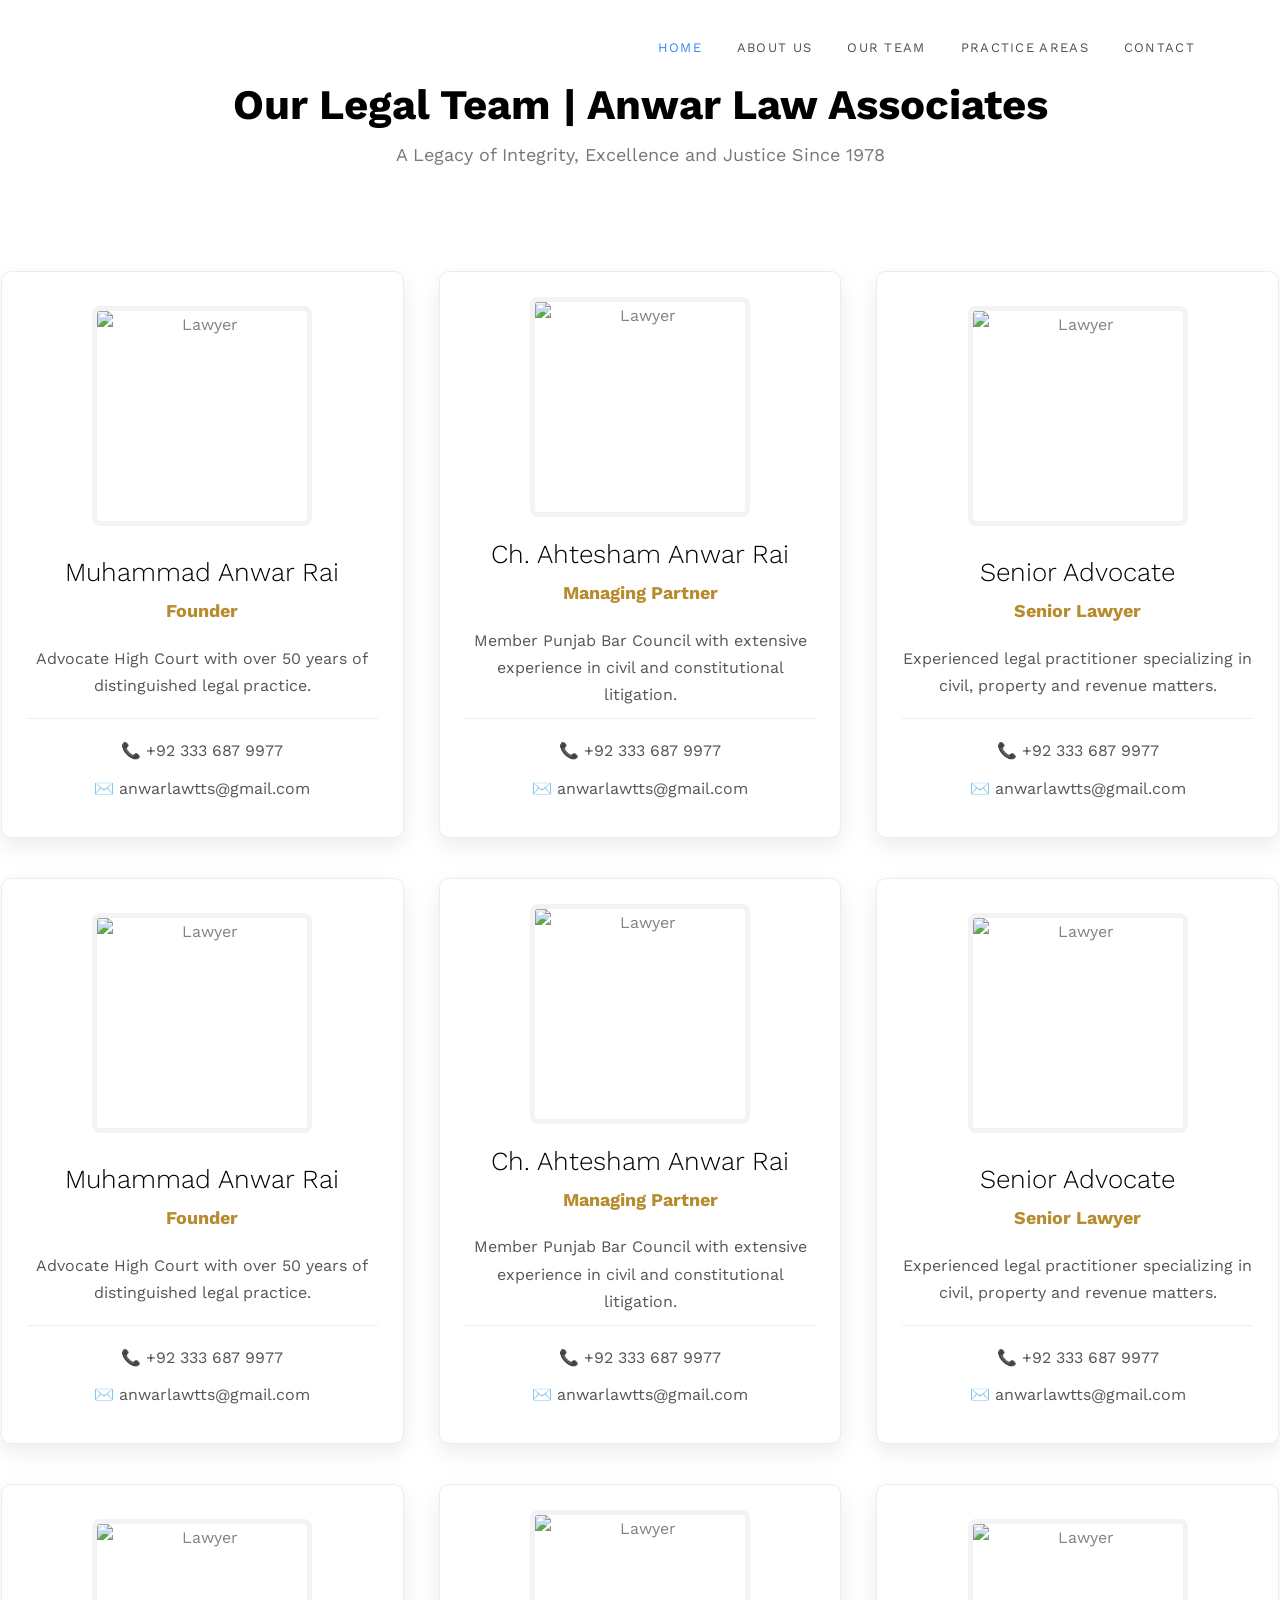
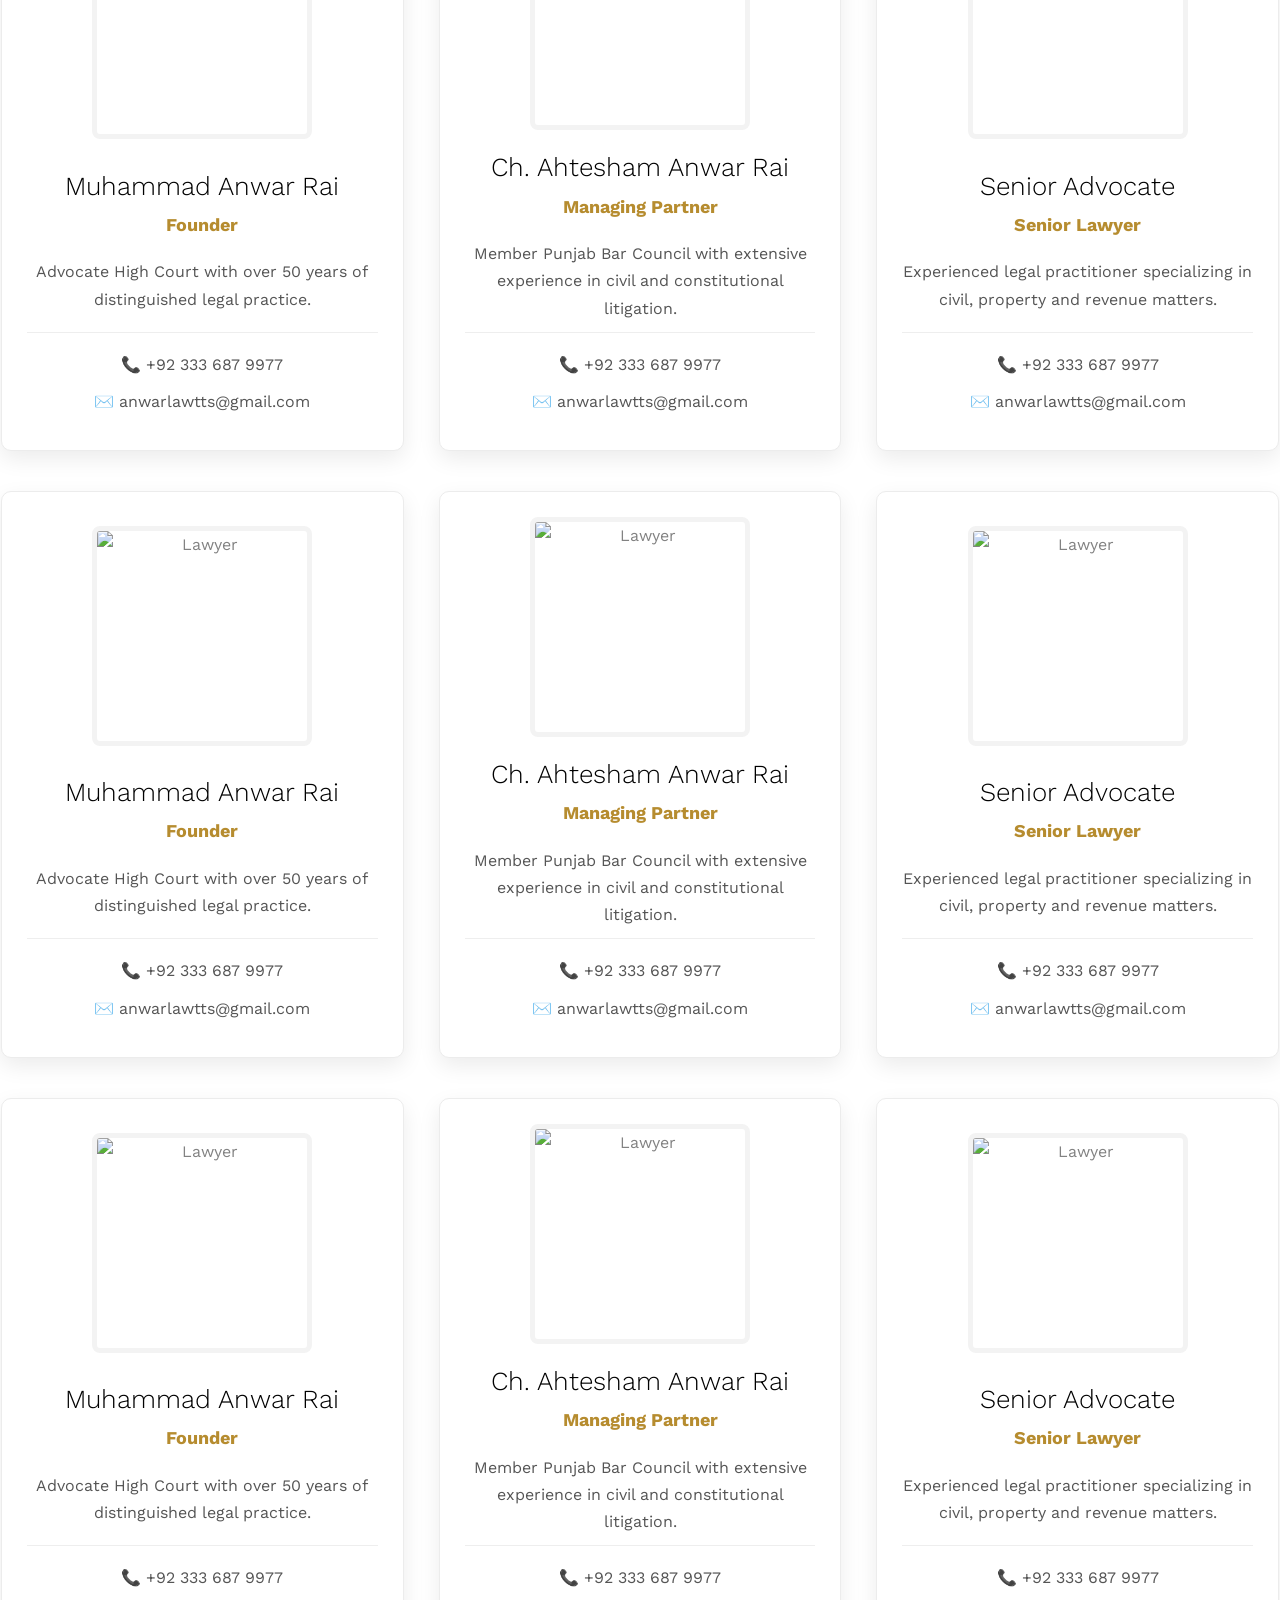
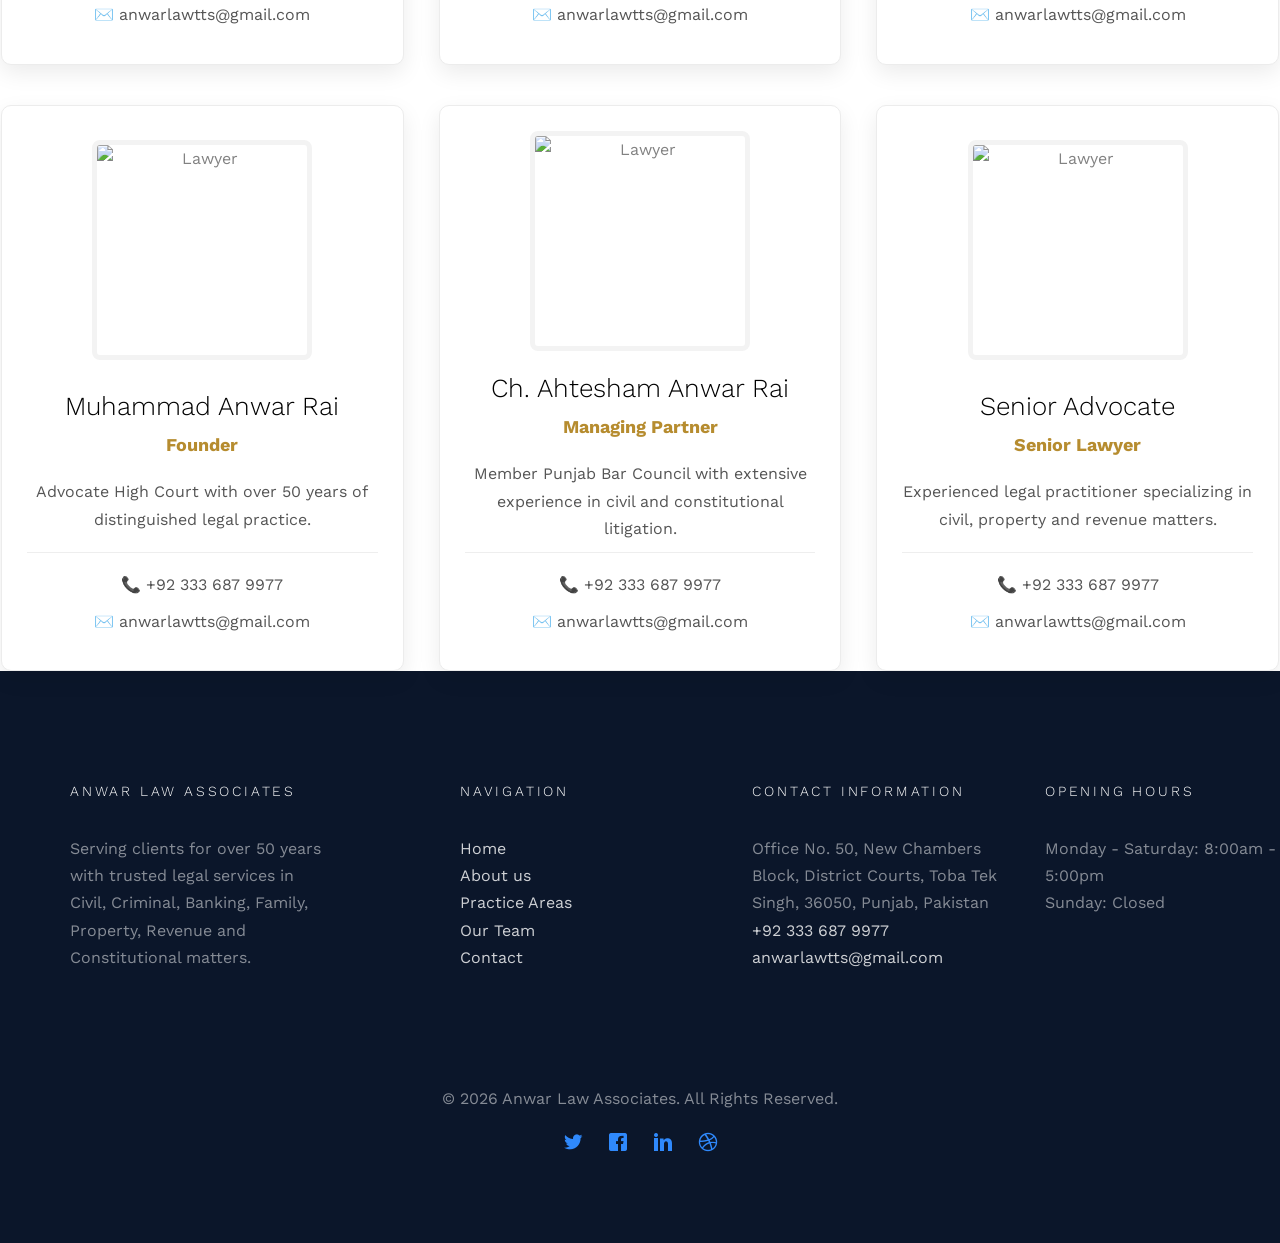
==== commit 25aa95c4: "Update team.html" ====
--- a/team.html
+++ b/team.html
@@ -79,7 +79,7 @@
 
 	<section class="page-title">
     <div class="container">
-        <h1><strong>Abdul Ahad  | Anwar Law Associates</strong></h1>
+        <h1><strong>Our Legal Team | Anwar Law Associates</strong></h1>
         <p>A Legacy of Integrity, Excellence and Justice Since 1978</p>
     </div>
 </section>
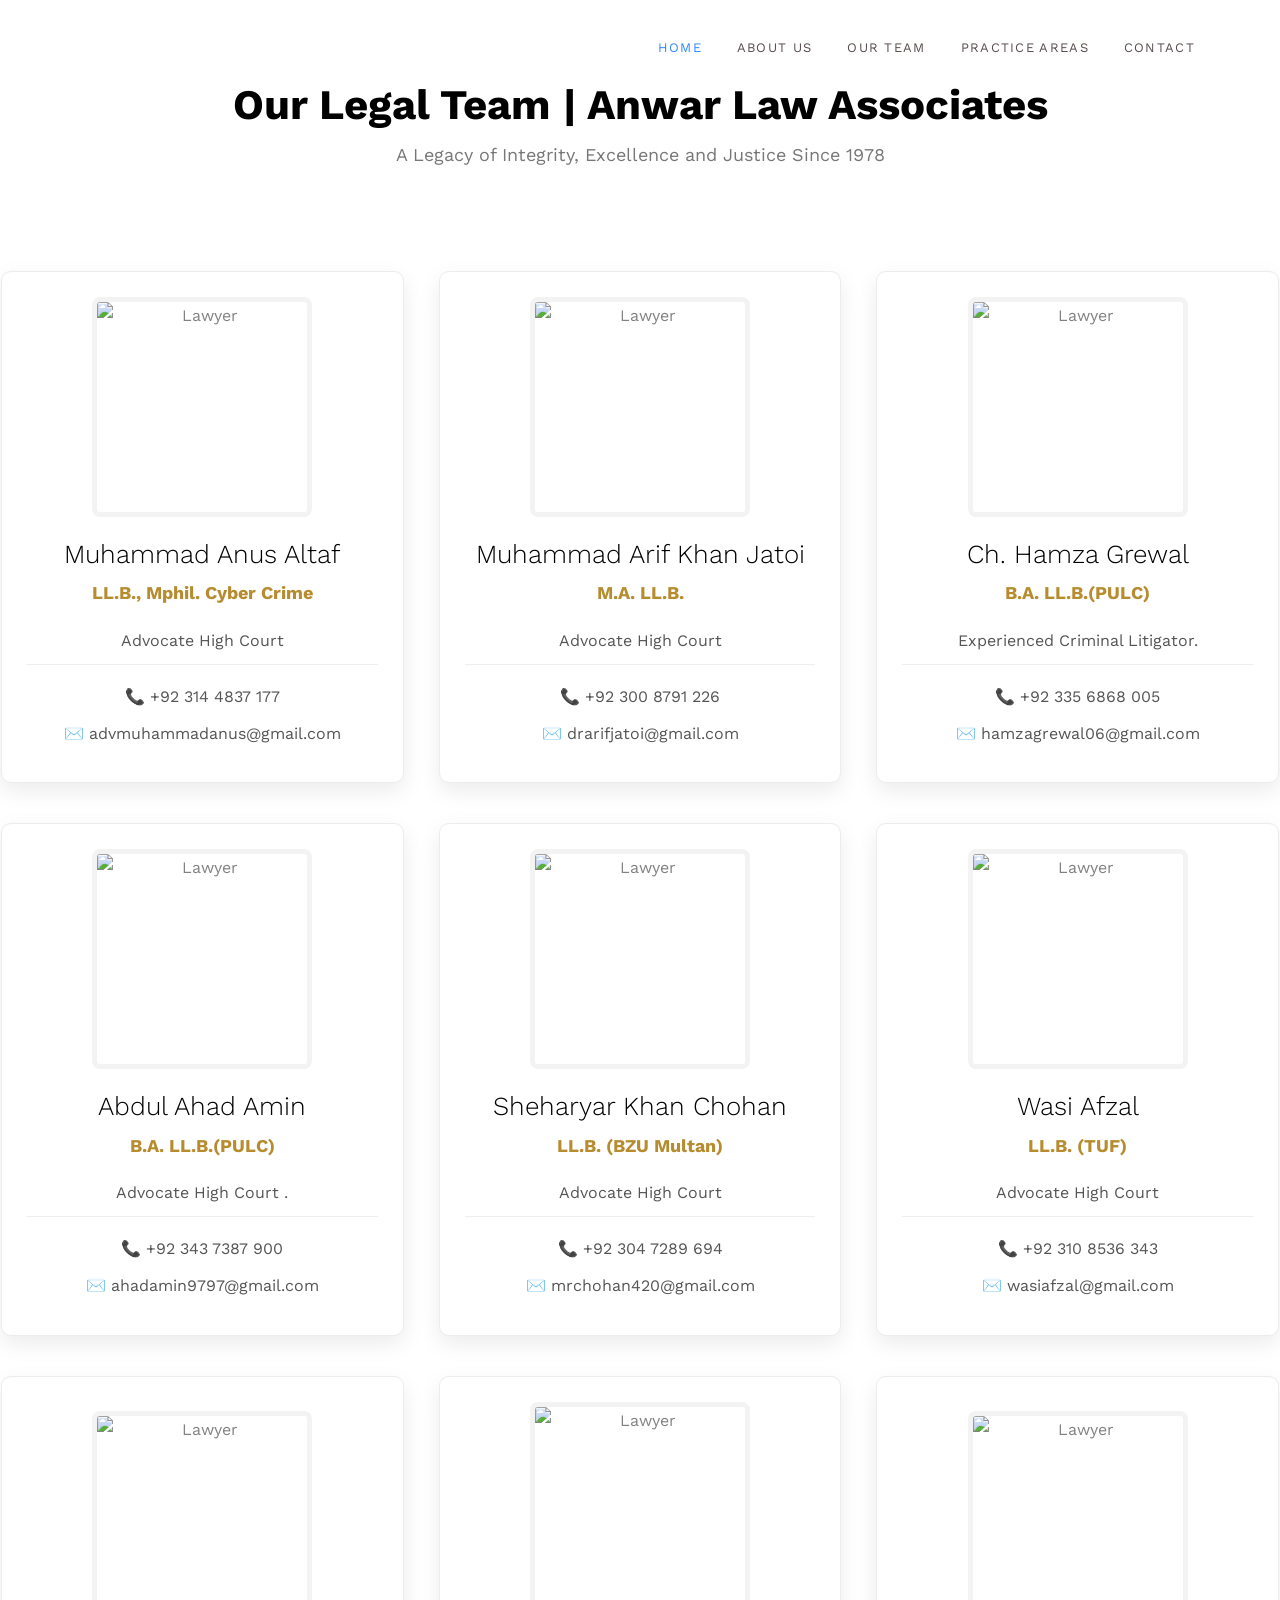
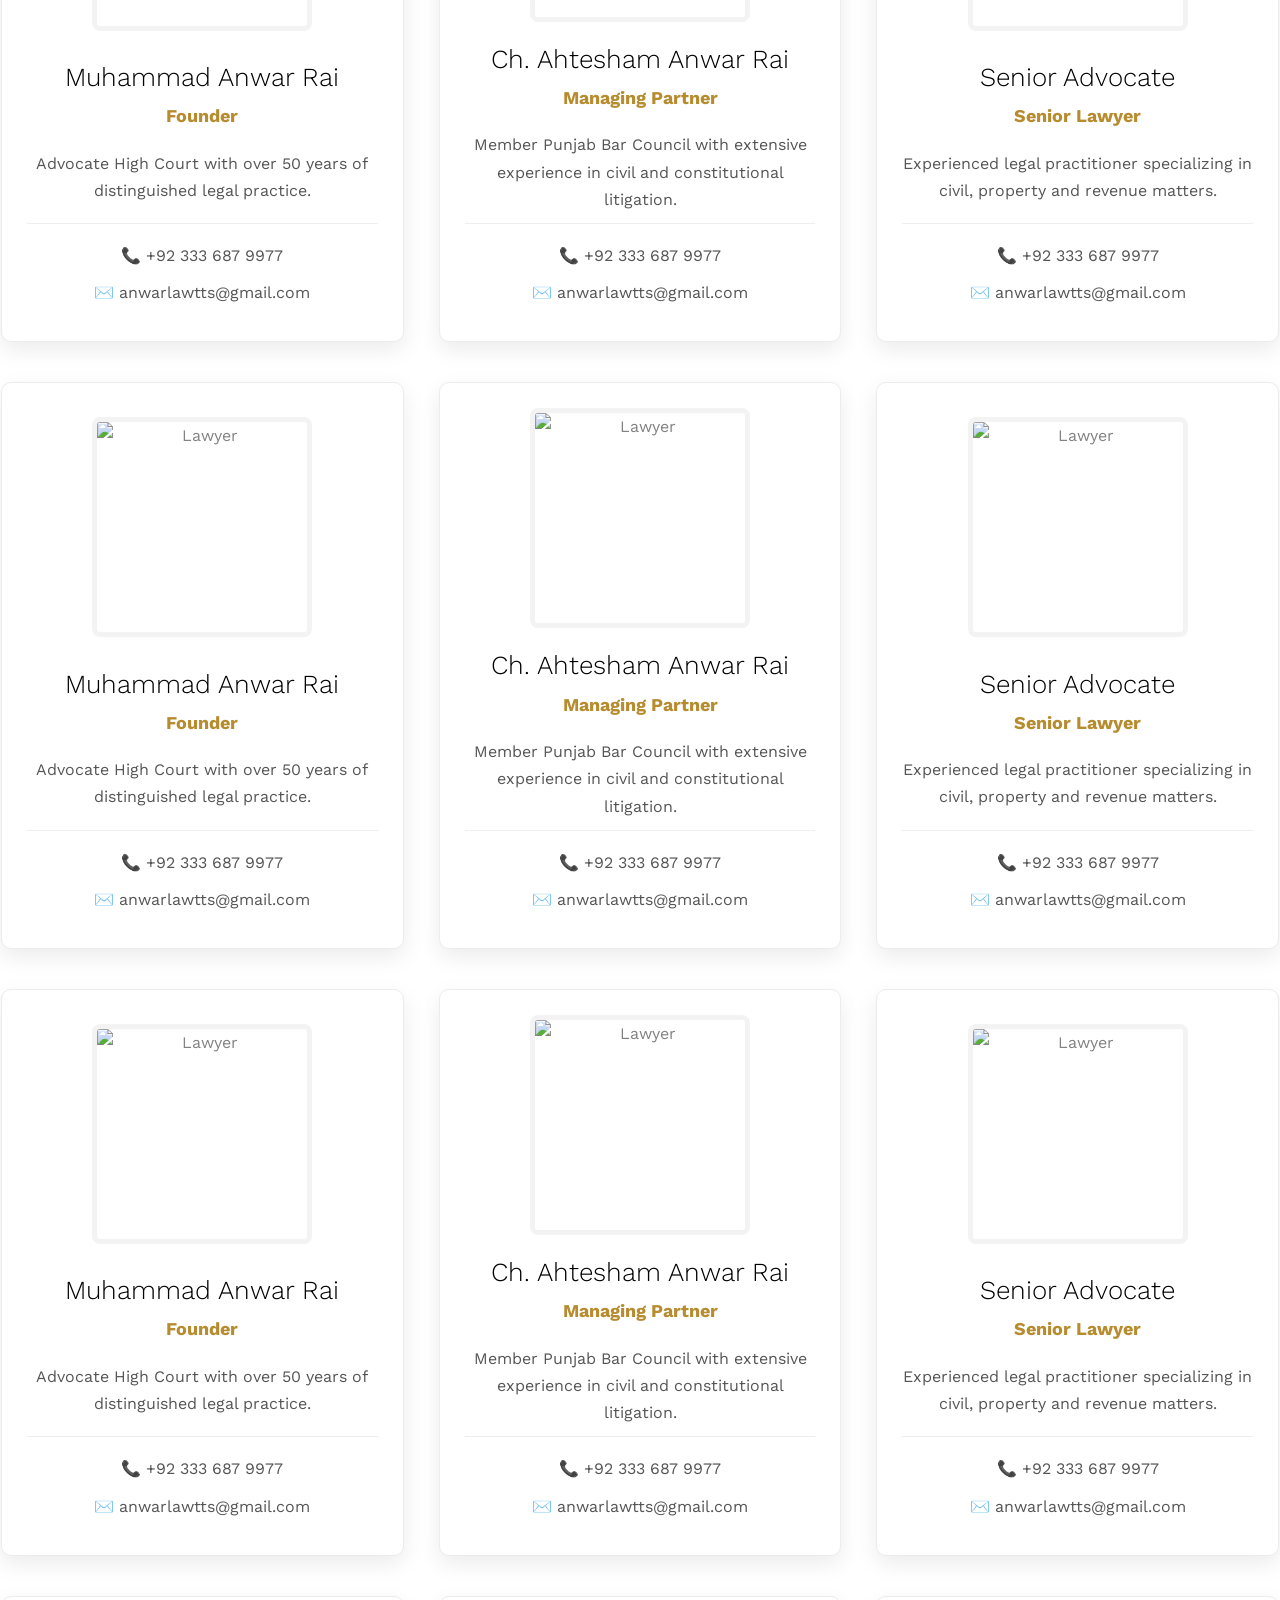
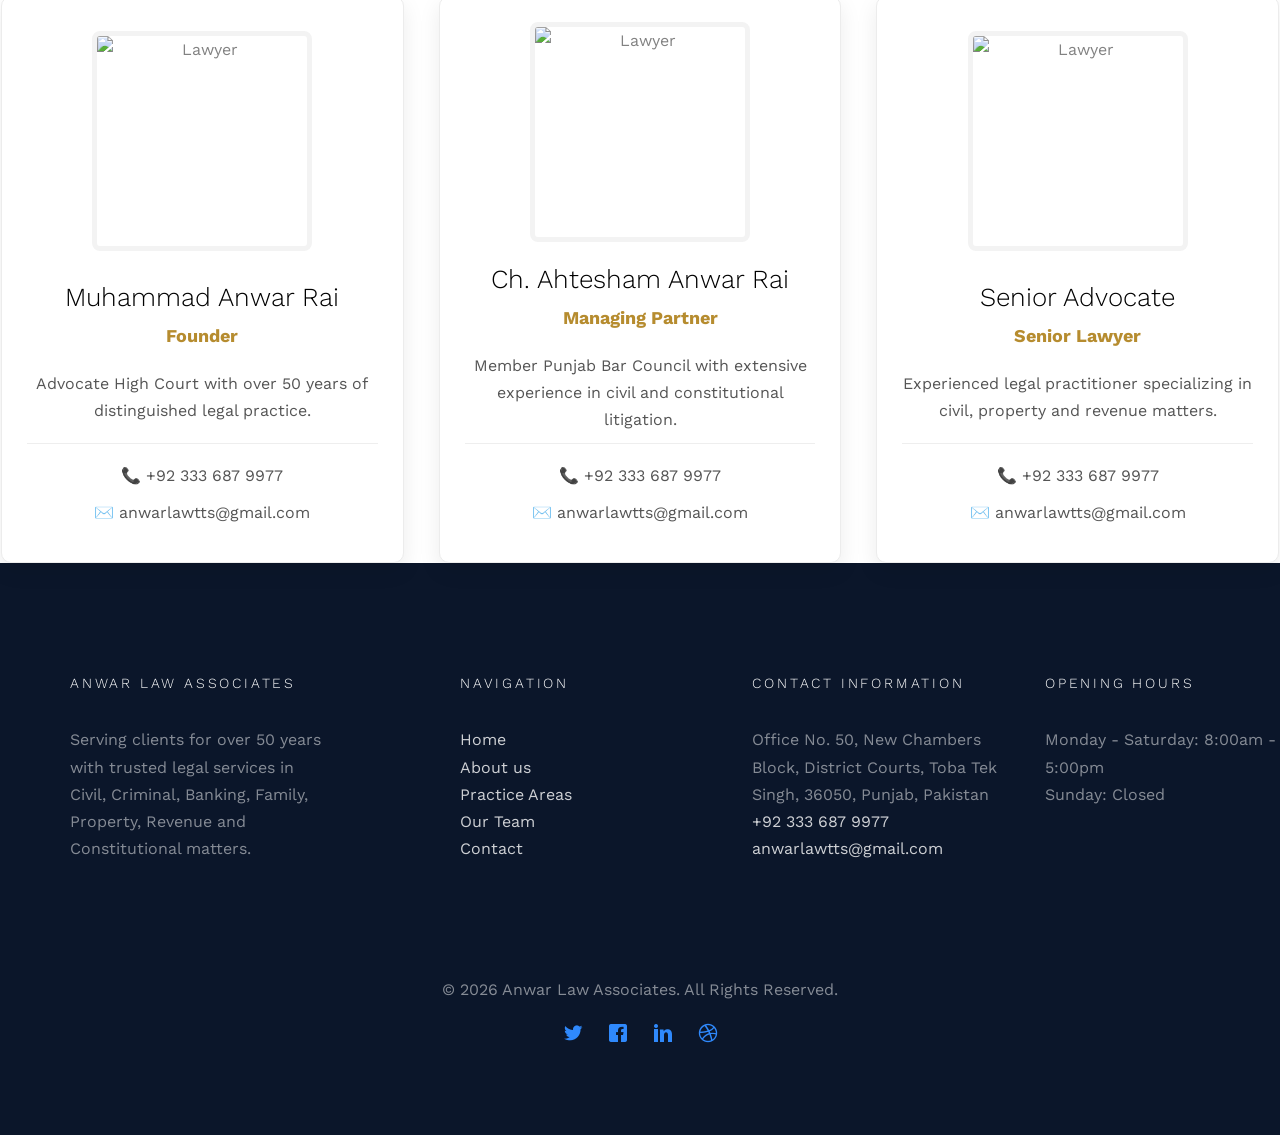
==== commit 0e360e18: "Update team.html" ====
--- a/team.html
+++ b/team.html
@@ -91,19 +91,19 @@
 
             <img src="images/user-1.jpg" alt="Lawyer">
 
-            <h3>Muhammad Anwar Rai</h3>
-
-            <div class="team-role">
-                Founder
-            </div>
-
-            <p>
-                Advocate High Court with over 50 years of distinguished legal practice.
-            </p>
-
-            <div class="team-contact">
-                <p>📞 +92 333 687 9977</p>
-                <p>✉️ anwarlawtts@gmail.com</p>
+            <h3>Muhammad Anus Altaf</h3>
+
+            <div class="team-role">
+                LL.B., Mphil. Cyber Crime
+            </div>
+
+            <p>
+                Advocate High Court 
+            </p>
+
+            <div class="team-contact">
+                <p>📞 +92 314 4837 177</p>
+                <p>✉️ advmuhammadanus@gmail.com</p>
             </div>
 
         </div>
@@ -115,19 +115,19 @@
 
             <img src="images/user-2.jpg" alt="Lawyer">
 
-            <h3>Ch. Ahtesham Anwar Rai</h3>
-
-            <div class="team-role">
-                Managing Partner
-            </div>
-
-            <p>
-                Member Punjab Bar Council with extensive experience in civil and constitutional litigation.
-            </p>
-
-            <div class="team-contact">
-                <p>📞 +92 333 687 9977</p>
-                <p>✉️ anwarlawtts@gmail.com</p>
+            <h3>Muhammad Arif Khan Jatoi</h3>
+
+            <div class="team-role">
+                M.A. LL.B.
+            </div>
+
+            <p>
+                Advocate High Court
+            </p>
+
+            <div class="team-contact">
+                <p>📞 +92 300 8791 226</p>
+                <p>✉️ drarifjatoi@gmail.com</p>
             </div>
 
         </div>
@@ -139,19 +139,19 @@
 
             <img src="images/user-3.jpg" alt="Lawyer">
 
-            <h3>Senior Advocate</h3>
-
-            <div class="team-role">
-                Senior Lawyer
-            </div>
-
-            <p>
-                Experienced legal practitioner specializing in civil, property and revenue matters.
-            </p>
-
-            <div class="team-contact">
-                <p>📞 +92 333 687 9977</p>
-                <p>✉️ anwarlawtts@gmail.com</p>
+            <h3>Ch. Hamza Grewal</h3>
+
+            <div class="team-role">
+               B.A. LL.B.(PULC)
+            </div>
+
+            <p>
+                Experienced Criminal Litigator.
+            </p>
+
+            <div class="team-contact">
+                <p>📞 +92 335 6868 005</p>
+                <p>✉️ hamzagrewal06@gmail.com</p>
             </div>
 
         </div>
@@ -166,19 +166,19 @@
 
             <img src="images/user-1.jpg" alt="Lawyer">
 
-            <h3>Muhammad Anwar Rai</h3>
-
-            <div class="team-role">
-                Founder
-            </div>
-
-            <p>
-                Advocate High Court with over 50 years of distinguished legal practice.
-            </p>
-
-            <div class="team-contact">
-                <p>📞 +92 333 687 9977</p>
-                <p>✉️ anwarlawtts@gmail.com</p>
+            <h3>Abdul Ahad Amin</h3>
+
+            <div class="team-role">
+                B.A. LL.B.(PULC)
+            </div>
+
+            <p>
+                Advocate High Court .
+            </p>
+
+            <div class="team-contact">
+                <p>📞 +92 343 7387 900</p>
+                <p>✉️ ahadamin9797@gmail.com</p>
             </div>
 
         </div>
@@ -190,19 +190,19 @@
 
             <img src="images/user-2.jpg" alt="Lawyer">
 
-            <h3>Ch. Ahtesham Anwar Rai</h3>
-
-            <div class="team-role">
-                Managing Partner
-            </div>
-
-            <p>
-                Member Punjab Bar Council with extensive experience in civil and constitutional litigation.
-            </p>
-
-            <div class="team-contact">
-                <p>📞 +92 333 687 9977</p>
-                <p>✉️ anwarlawtts@gmail.com</p>
+            <h3>Sheharyar Khan Chohan</h3>
+
+            <div class="team-role">
+                LL.B. (BZU Multan)
+            </div>
+
+            <p>
+                Advocate High Court
+            </p>
+
+            <div class="team-contact">
+                <p>📞 +92 304 7289 694</p>
+                <p>✉️ mrchohan420@gmail.com</p>
             </div>
 
         </div>
@@ -214,19 +214,19 @@
 
             <img src="images/user-3.jpg" alt="Lawyer">
 
-            <h3>Senior Advocate</h3>
-
-            <div class="team-role">
-                Senior Lawyer
-            </div>
-
-            <p>
-                Experienced legal practitioner specializing in civil, property and revenue matters.
-            </p>
-
-            <div class="team-contact">
-                <p>📞 +92 333 687 9977</p>
-                <p>✉️ anwarlawtts@gmail.com</p>
+            <h3>Wasi Afzal</h3>
+
+            <div class="team-role">
+                LL.B. (TUF)
+            </div>
+
+            <p>
+               Advocate High Court
+            </p>
+
+            <div class="team-contact">
+                <p>📞 +92 310 8536 343</p>
+                <p>✉️ wasiafzal@gmail.com</p>
             </div>
 
         </div>
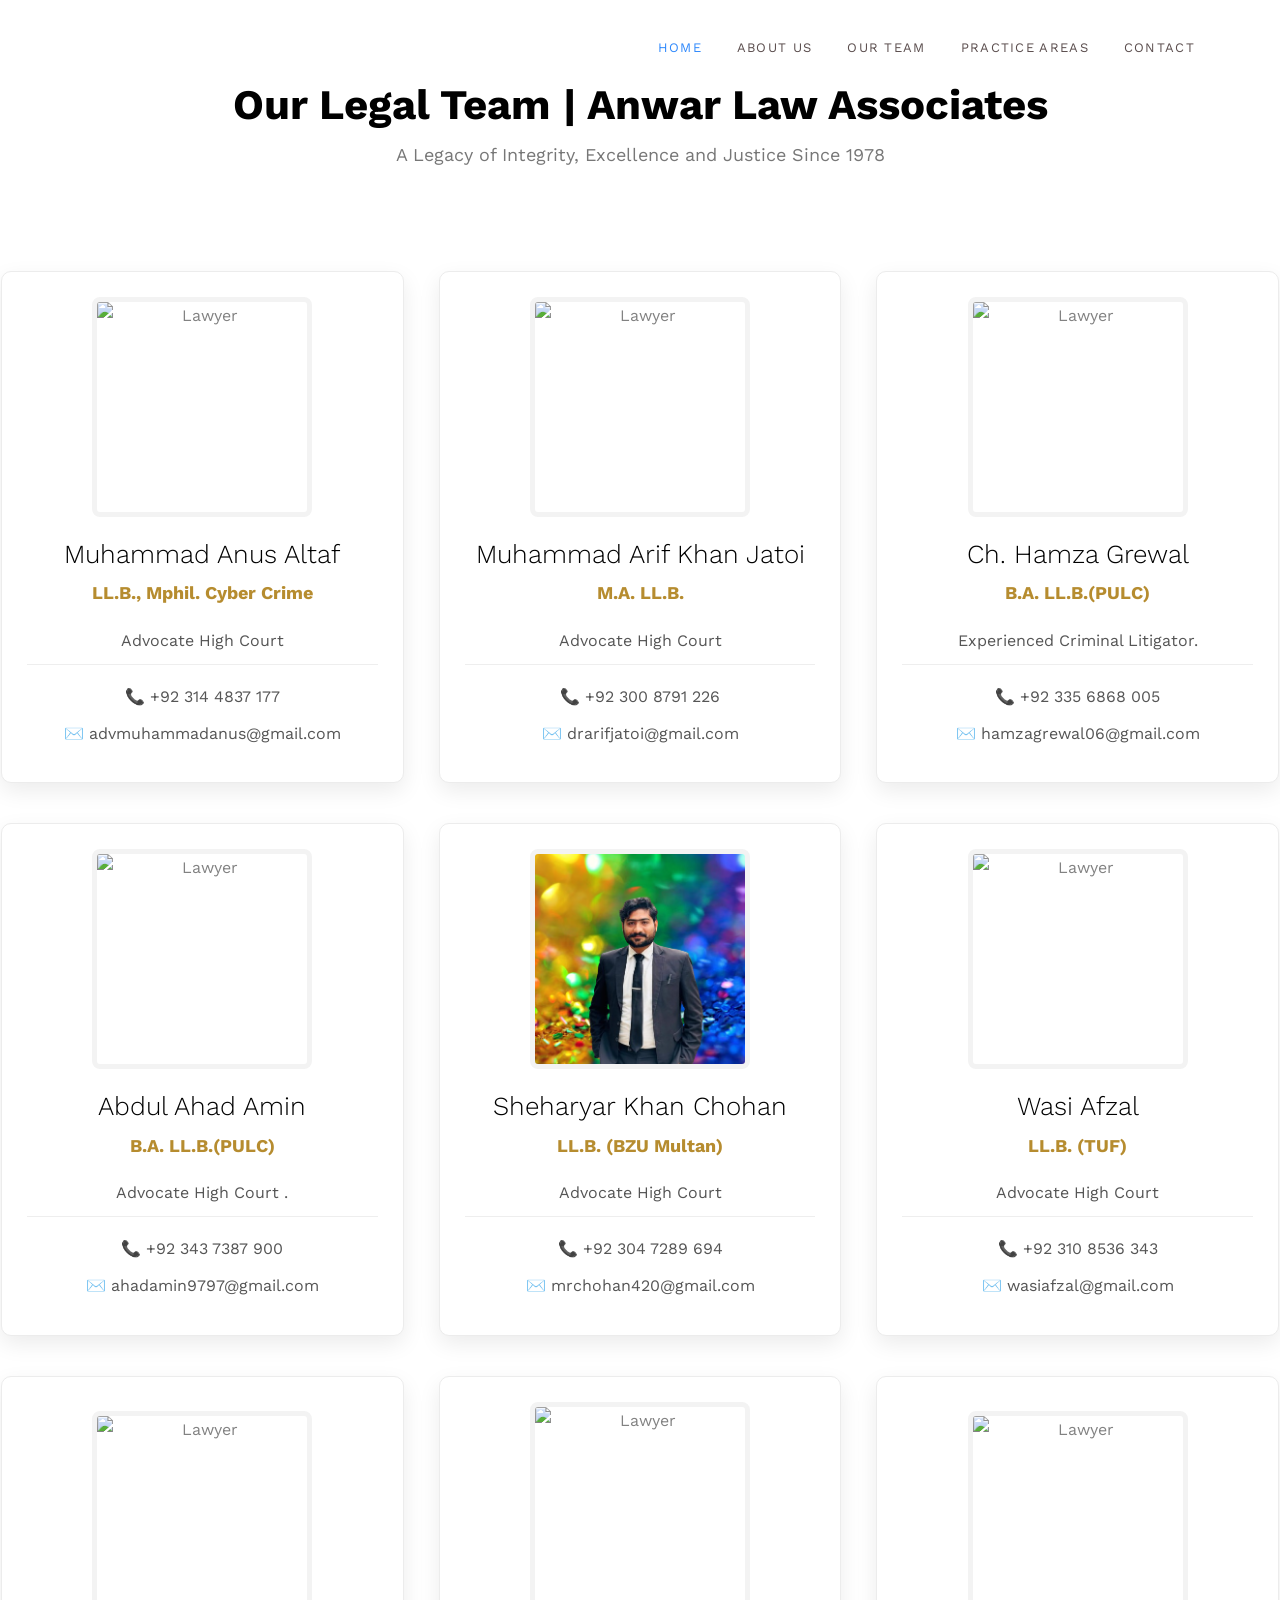
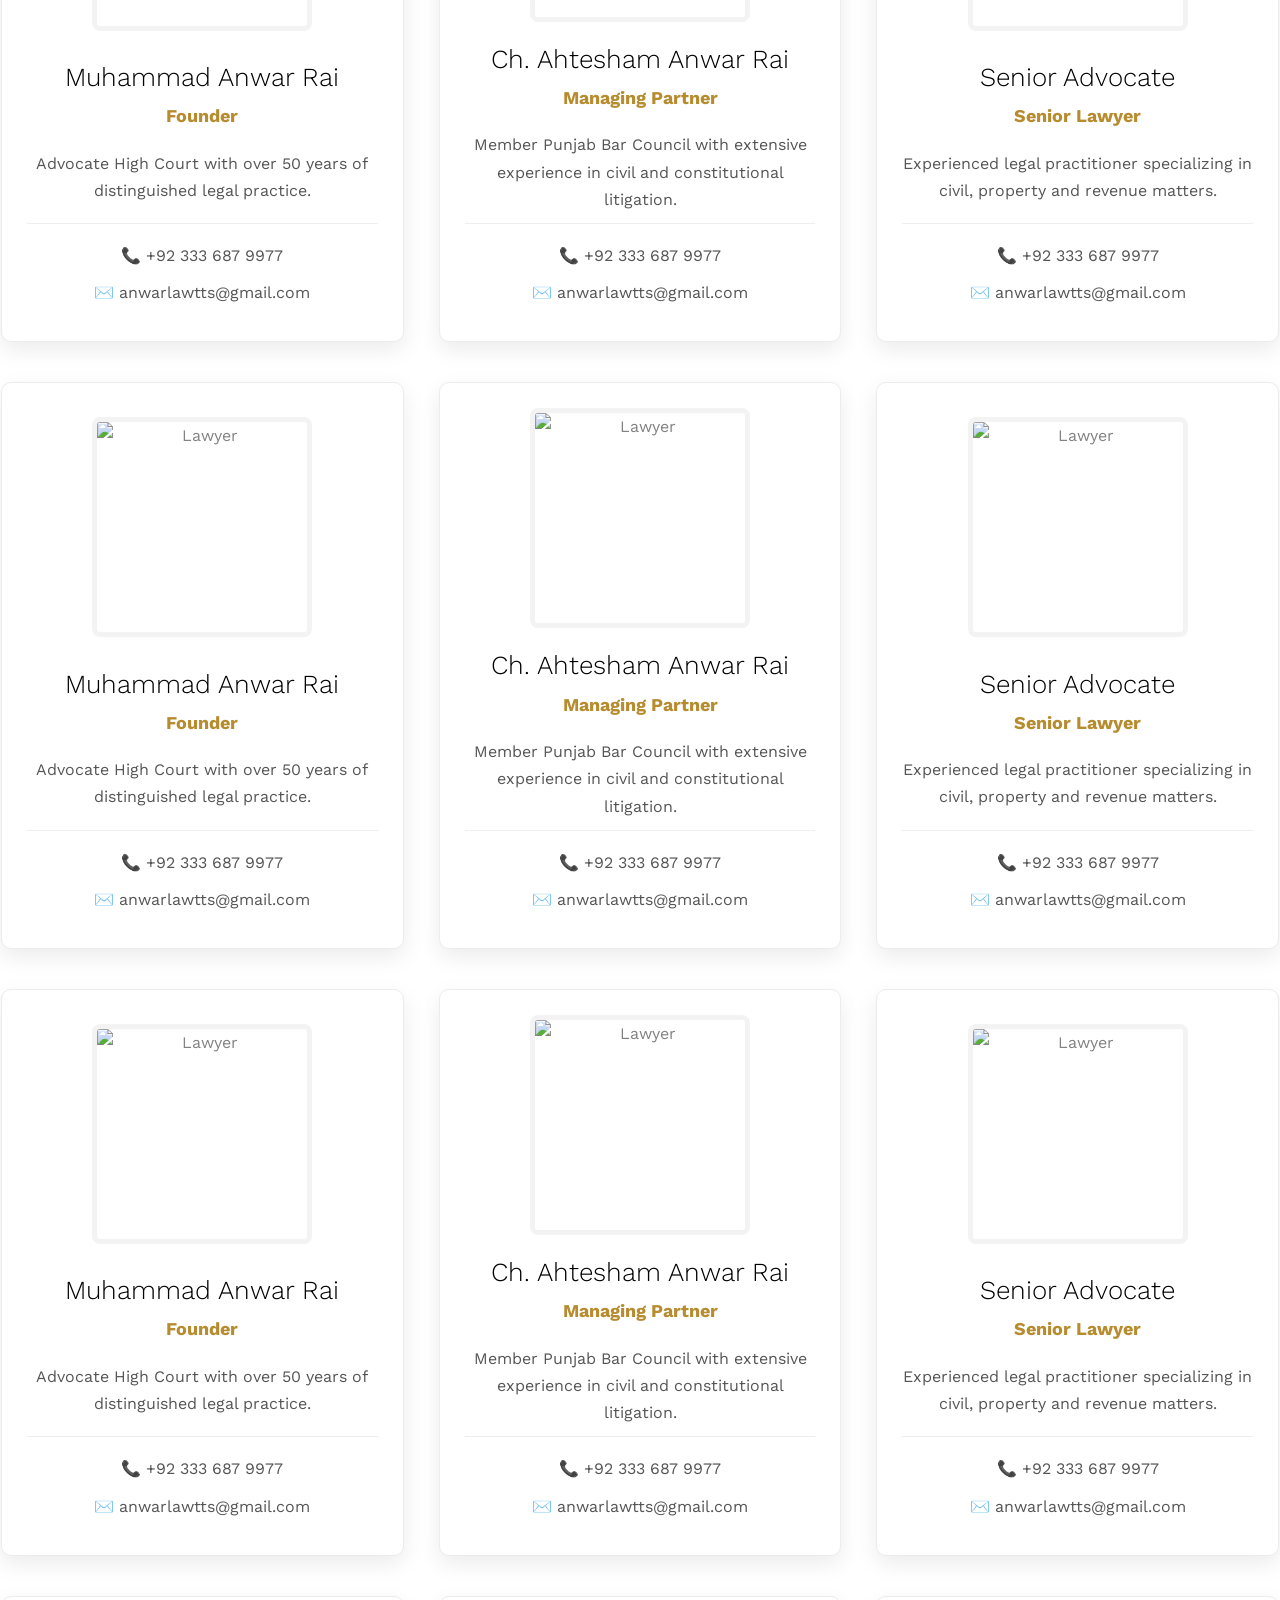
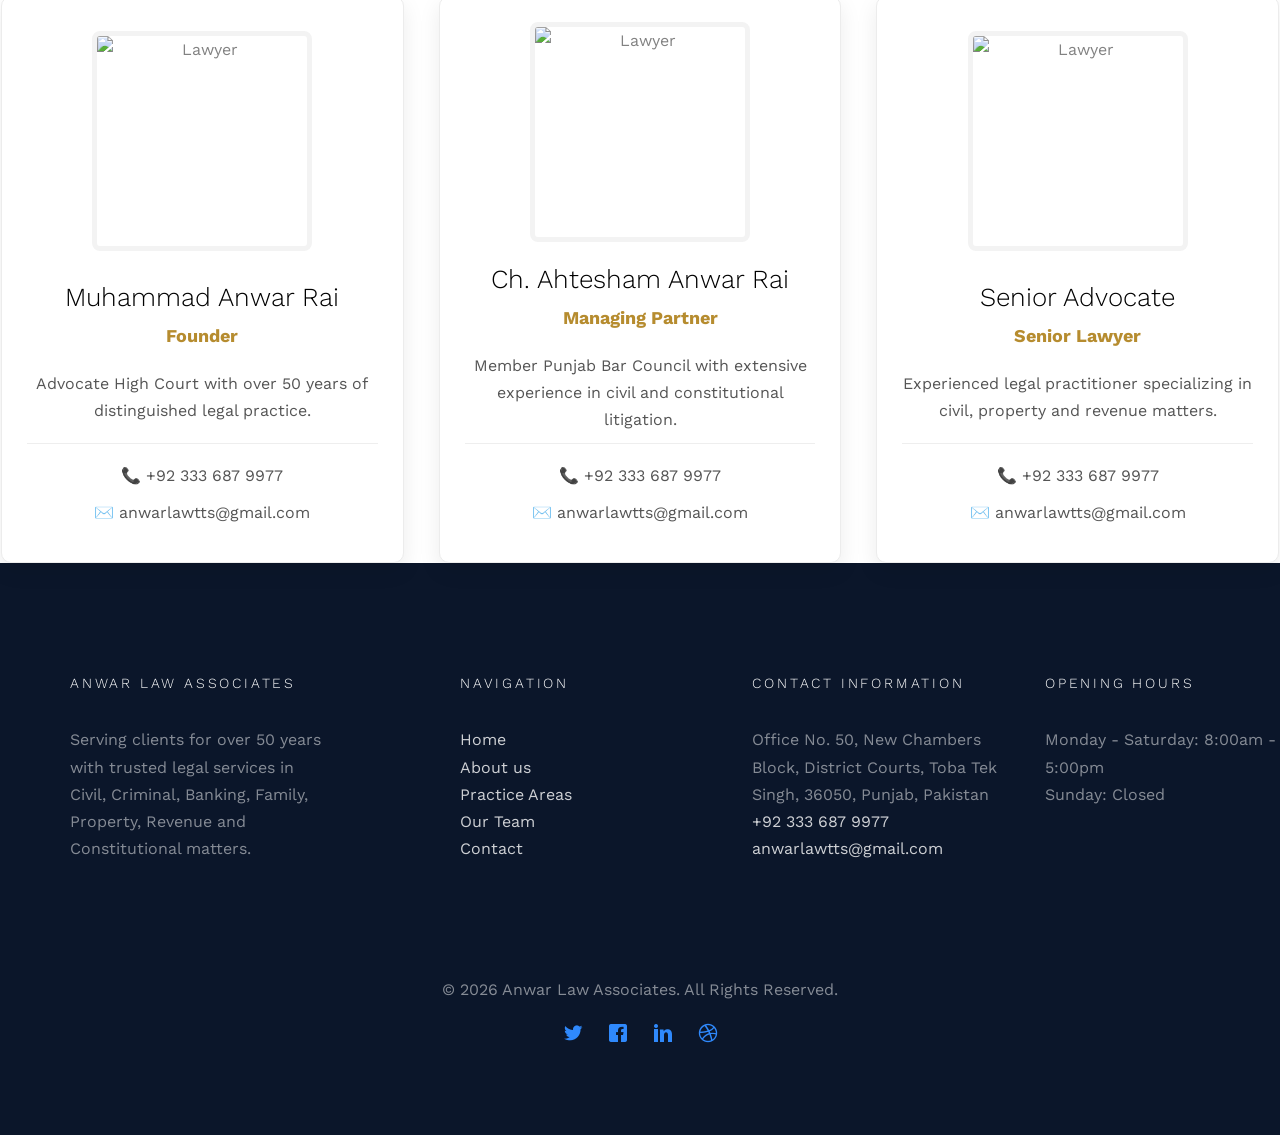
==== commit bf6fad93: "Update team.html" ====
--- a/team.html
+++ b/team.html
@@ -188,7 +188,7 @@
     <div class="team-item">
         <div class="team-card">
 
-            <img src="images/user-2.jpg" alt="Lawyer">
+            <img src="images/user-12.png" alt="Lawyer">
 
             <h3>Sheharyar Khan Chohan</h3>
 
